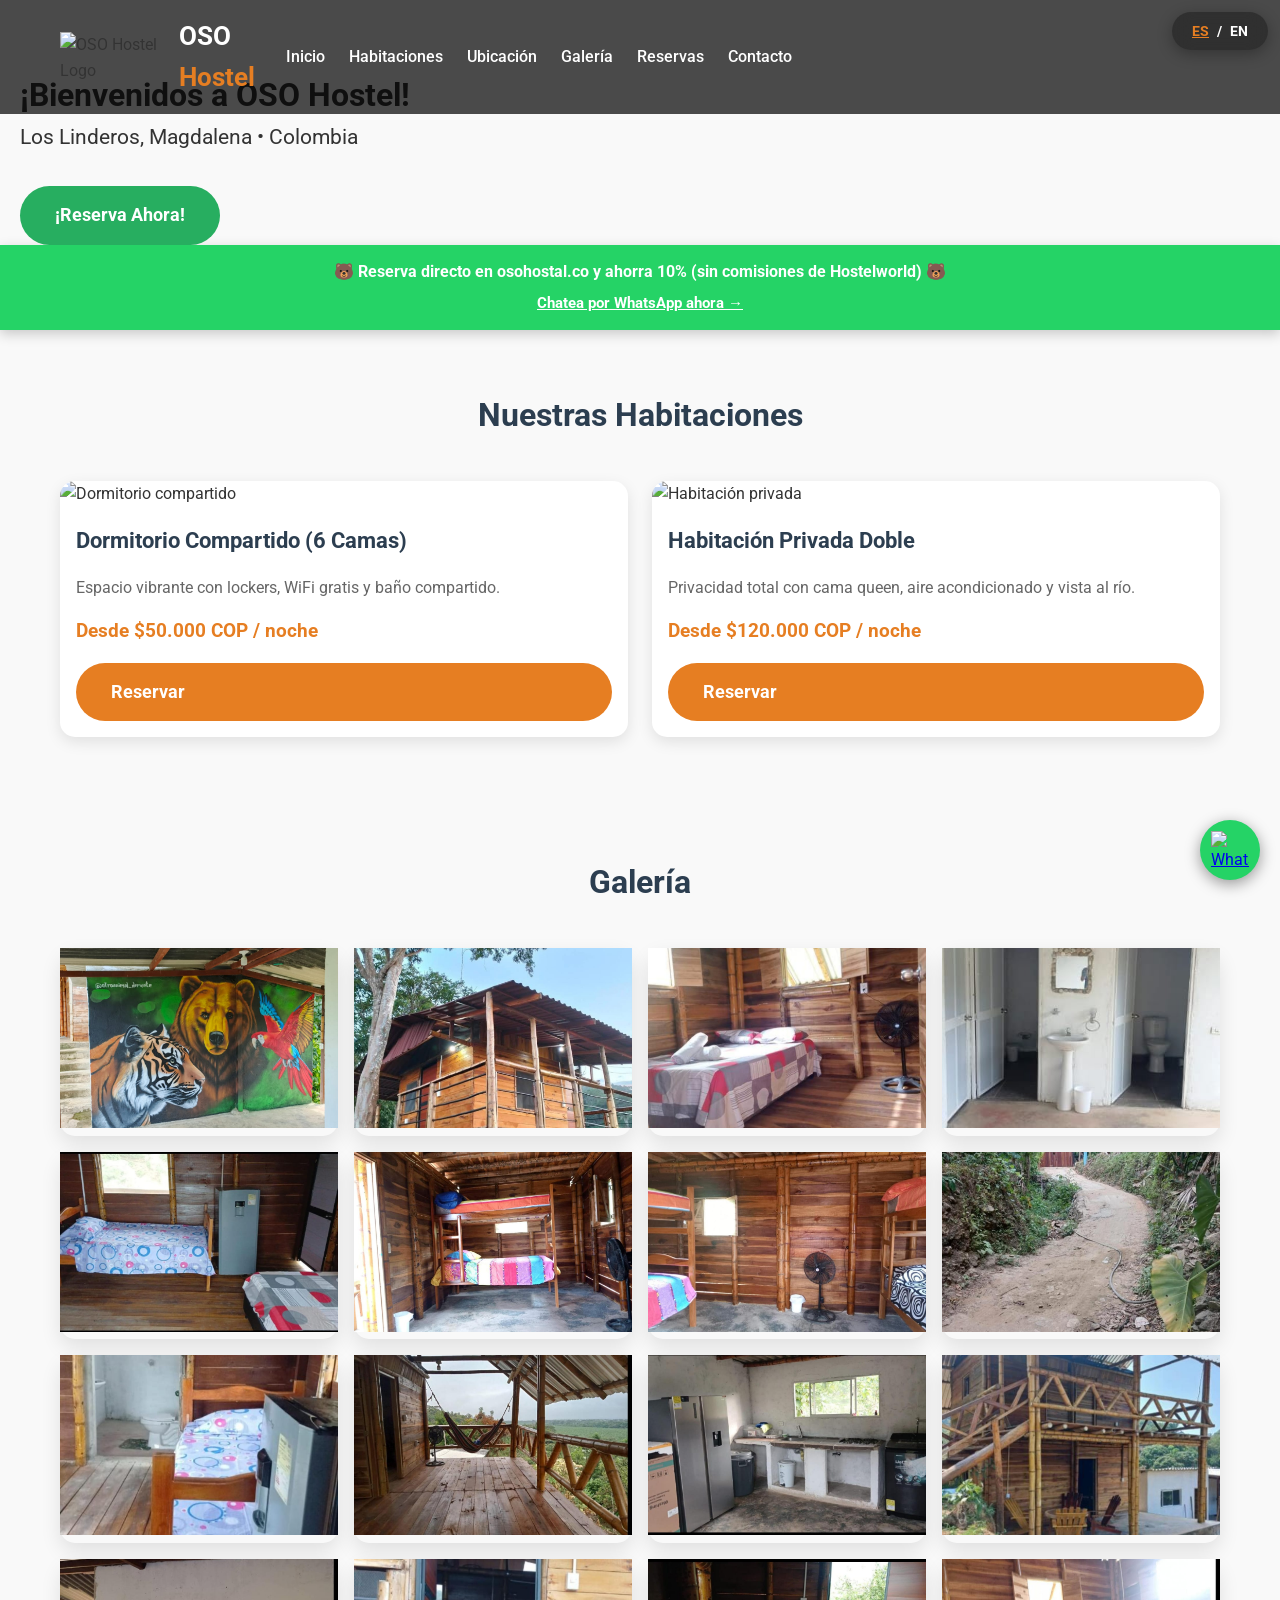
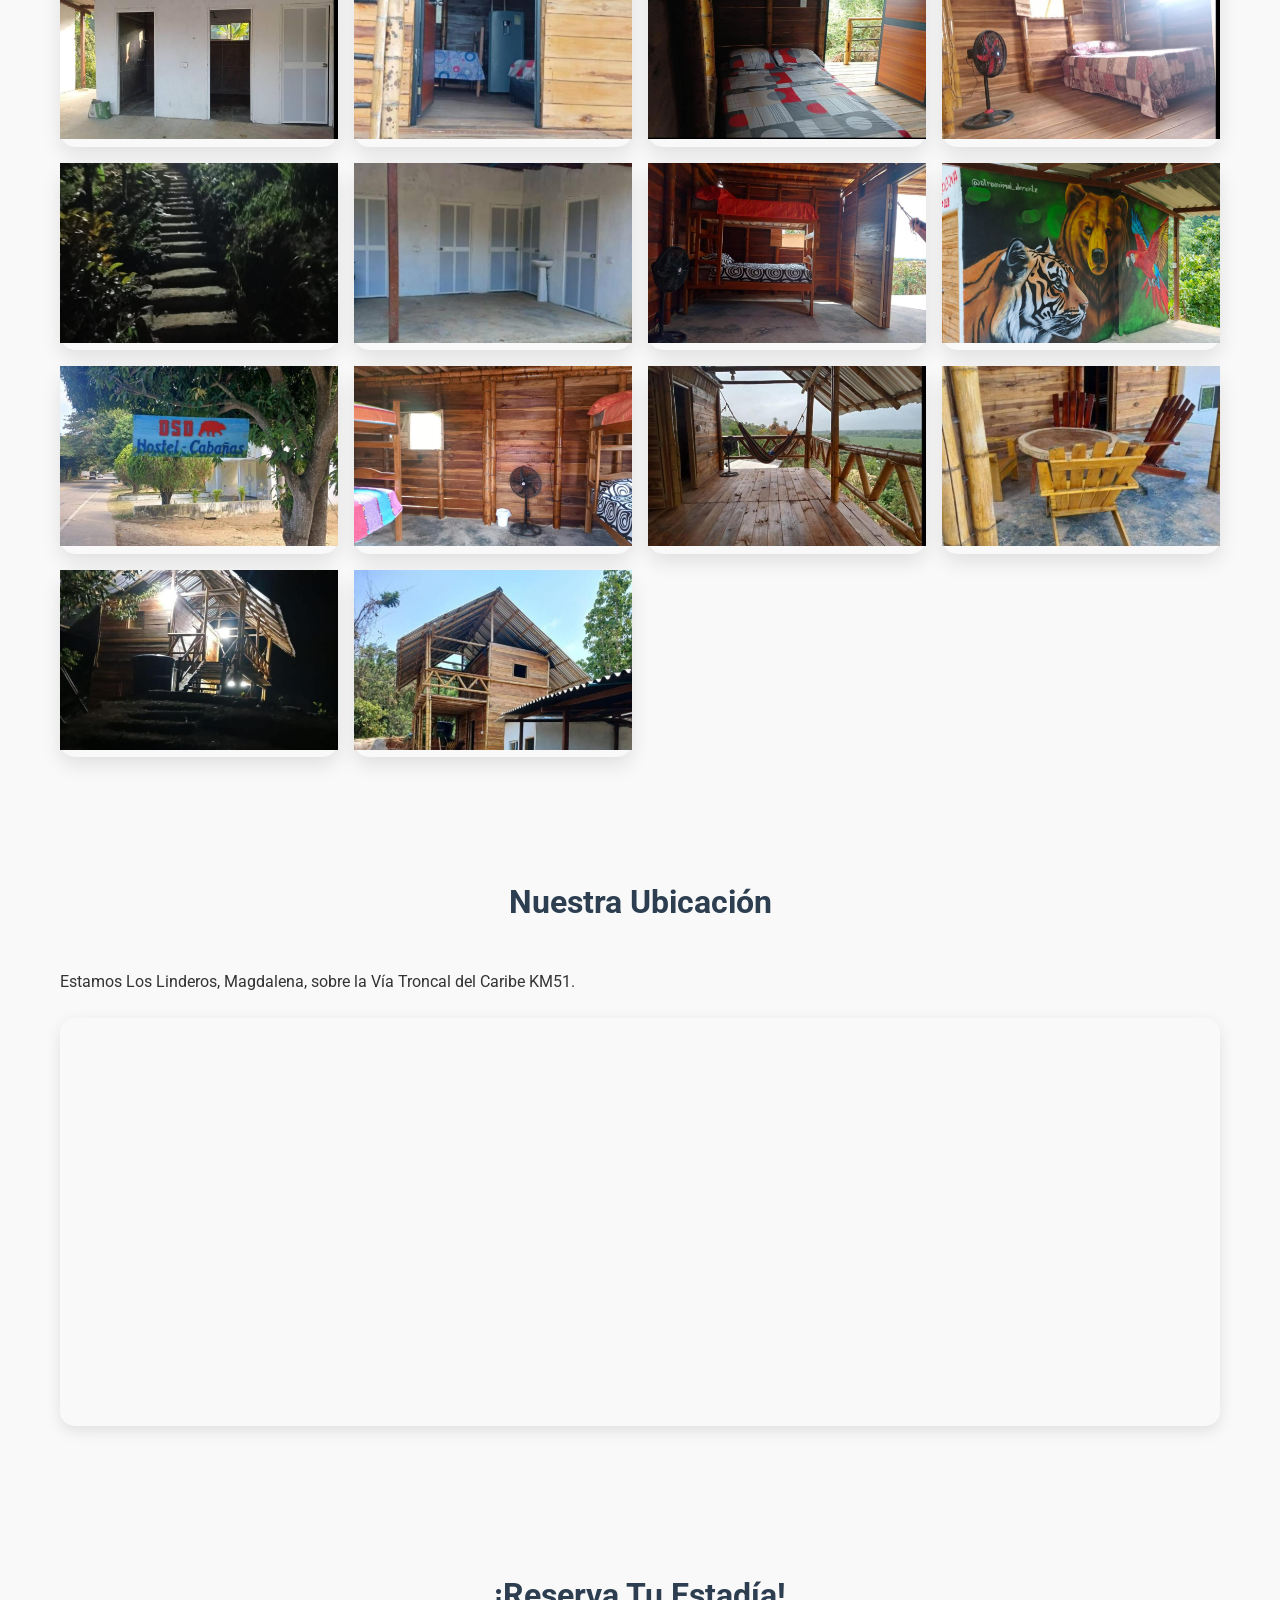
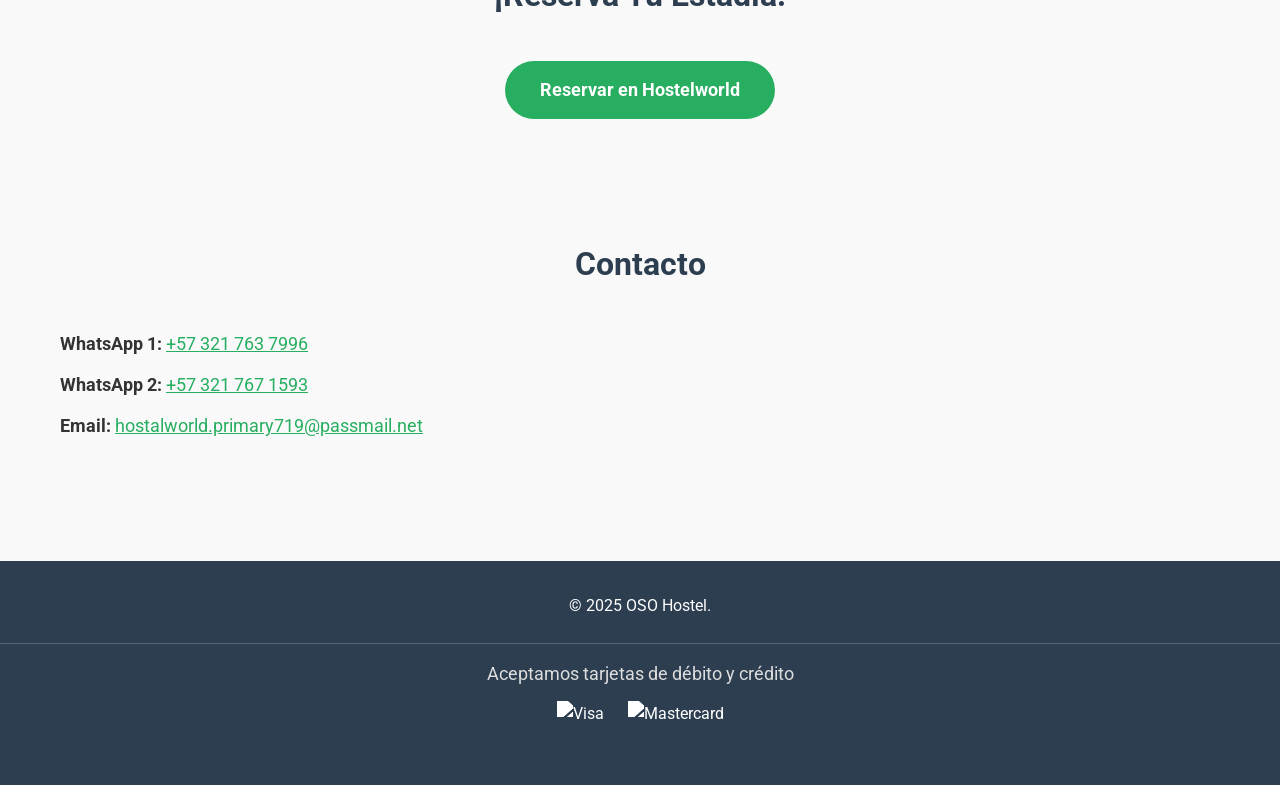
==== index.html @ b43598fc "Add files via upload" ====
<!DOCTYPE html>
<html lang="es">
<head>

    <meta charset="UTF-8">
    <meta name="viewport" content="width=device-width, initial-scale=1.0">
    <meta name="google-site-verification" content="google077a0be5c35e576f" />
    <link rel="canonical" href="https://osohostal.co" />

<!-- Spanish & English for both domains -->
<link rel="alternate" href="https://osohostal.co" hreflang="es" />
<link rel="alternate" href="https://osohostal.co" hreflang="en" />
<link rel="alternate" href="https://www.osohostal.co" hreflang="es" />
<link rel="alternate" href="https://www.osohostal.co" hreflang="en" />
<link rel="alternate" href="https://osohostel.co" hreflang="es" />
<link rel="alternate" href="https://osohostel.co" hreflang="en" />
<link rel="alternate" href="https://www.osohostel.co" hreflang="es" />
<link rel="alternate" href="https://www.osohostel.co" hreflang="en" />

<meta name="robots" content="index, follow" />
    <title data-en="OSO Hostel - Los Linderos, Magdalena"
           data-es="OSO Hostel - Los Linderos, Magdalena">
        OSO Hostel - 67W4+5G, Los Linderos, Magdalena
    </title>
    <meta name="description"
          data-en="OSO Hostel at 67W4+5G, Los Linderos. Dorms and private rooms near Buritaca. Book now!"
          data-es="OSO Hostel en 67W4+5G, Los Linderos, Magdalena. Dormitorios y habitaciones privadas cerca de Buritaca. ¡Reserva ahora!">
    <link rel="stylesheet" href="style.css">
    <link href="https://fonts.googleapis.com/css2?family=Roboto:wght@300;400;700&display=swap" rel="stylesheet">
    <!-- Lightbox CSS -->
    <link rel="stylesheet" href="https://cdnjs.cloudflare.com/ajax/libs/lightbox2/2.11.4/css/lightbox.min.css">

    <style>
        .lang-toggle{position:absolute;top:15px;right:15px;z-index:1000;background:rgba(0,0,0,.1);border-radius:50px;padding:5px 10px;font-size:14px;cursor:pointer}
        .lang-toggle span{margin:0 5px;font-weight:bold}
        .lang-toggle .active{color:#e67e22;text-decoration:underline}
        .logo-img{height:50px;margin-right:10px}
    </style>
    <!-- Force HTTPS – fixes "Not secure" instantly -->
<script>
  const host = window.location.host;
  const path = window.location.pathname + window.location.search;

  // These domains should redirect to the main one:
  const canonicalDomain = "osohostal.co";

  const domainsToRedirect = [
    "www.osohostal.co",
    "osohostel.co",
    "www.osohostel.co"
  ];

  // If current domain is NOT canonical, redirect to canonical + HTTPS
  if (domainsToRedirect.includes(host)) {
    window.location.replace("https://" + canonicalDomain + path);
  }

  // Ensure HTTPS on canonical domain
  if (host === canonicalDomain && location.protocol !== "https:") {
    window.location.replace("https://" + canonicalDomain + path);
  }
</script>


</head>
<body>
    <!-- Language Toggle -->
    <div class="lang-toggle">
        <span class="lang-es active" onclick="setLang('es')">ES</span> /
        <span class="lang-en" onclick="setLang('en')">EN</span>
    </div>

    <!-- Header -->
    <header>
        <nav class="navbar">
            <div class="nav-container container">
                <div style="display:flex;align-items:center;">
                    <img src="https://i.imgur.com/eDcUf8k.jpg" alt="OSO Hostel Logo" class="logo-img">
                    <h1 class="logo">OSO <span>Hostel</span></h1>
                </div>
                <ul class="nav-menu">
    <li><a href="#inicio" data-en="Home" data-es="Inicio">Inicio</a></li>
    <li><a href="#habitaciones" data-en="Rooms" data-es="Habitaciones">Habitaciones</a></li>
    <li><a href="#ubicacion" data-en="Location" data-es="Ubicación">Ubicación</a></li>
    <li><a href="#galeria" data-en="Gallery" data-es="Galería">Galería</a></li>
    <li><a href="#reservas" data-en="Book" data-es="Reservas">Reservas</a></li>
    <li><a href="#contacto" data-en="Contact" data-es="Contacto">Contacto</a></li>
</ul>
                <div class="hamburger">☰</div>
            </div>
        </nav>
        <div class="hero-content">
            <h1 data-en="Welcome to OSO Hostel!" data-es="¡Bienvenidos a OSO Hostel!">¡Bienvenidos a OSO Hostel!</h1>
            <p class="subtitle" data-en="Los Linderos, Magdalena • Colombia"
               data-es="Los Linderos, Magdalena • Colombia">
                Los Linderos, Magdalena • Colombia
            </p>
            <a href="#reservas" class="btn btn-primary" data-en="Book Now!" data-es="¡Reserva Ahora!">¡Reserva Ahora!</a>
        </div>
    </header>
    <!-- BOOK DIRECT & SAVE BANNER – FULLY BILINGUAL -->
<div class="direct-booking-banner">
    <div class="banner-text"
         data-es="🐻 Reserva directo en osohostal.co y ahorra 10% (sin comisiones de Hostelworld) 🐻"
         data-en="🐻 Book direct at osohostal.co and save 10% (no Hostelworld fees) 🐻">
        🐻 Reserva directo en osohostal.co y ahorra 10% (sin comisiones de Hostelworld) 🐻
    </div>
    <a href="https://wa.me/573217637996"
       class="banner-link"
       data-es="Chatea por WhatsApp ahora →"
       data-en="Chat on WhatsApp now →">
        Chatea por WhatsApp ahora →
    </a>
</div>

<style>
.direct-booking-banner {
    background: #25d366;
    color: white;
    text-align: center;
    padding: 16px 12px;
    font-weight: bold;
    font-size: 16px;
    line-height: 1.4;
    box-shadow: 0 4px 12px rgba(0,0,0,0.2);
}
.banner-link {
    color: white !important;
    text-decoration: underline;
    display: block;
    margin-top: 10px;
    font-size: 15px;
}
</style>

    

    <!-- Rooms -->
    <section id="habitaciones" class="rooms">
        <div class="container">
            <h2 data-en="Our Rooms" data-es="Nuestras Habitaciones">Nuestras Habitaciones</h2>
            <div class="rooms-grid">
                <div class="room-card">
                    <img src="https://i.imgur.com/9r6iCiL.jpg" alt="Dormitorio compartido">
                    <h3 data-en="6-Bed Dorm" data-es="Dormitorio Compartido (6 Camas)">Dormitorio Compartido (6 Camas)</h3>
                    <p data-en="Vibrant space with lockers, free WiFi, shared bath."
                       data-es="Espacio vibrante con lockers, WiFi gratis y baño compartido.">
                        Espacio vibrante con lockers, WiFi gratis y baño compartido.
                    </p>
                    <div class="price" data-en="From $50,000 COP / night" data-es="Desde $50.000 COP / noche">
                        Desde $50.000 COP / noche
                    </div>
                    <a href="https://www.spanish.hostelworld.com/pwa/hosteldetails.php/OSO-Hostel/Buritaca/331575?from=2025-11-17&to=2025-11-18&guests=2&hpa_source=331575&hpa_rateplan_id=876023%7C2&hpa_room_id=1000094&utm_source=googlehotelfinder&utm_source=shared_property&utm_medium=clipboard&utm_campaign=331575&source=web_shared_property-331575"
                       class="btn" target="_blank"
                       data-en="Book" data-es="Reservar">Reservar</a>
                </div>
                <div class="room-card">
                    <img src="https://i.imgur.com/hzIizVu.jpeg" alt="Habitación privada">
                    <h3 data-en="Private Double Room" data-es="Habitación Privada Doble">Habitación Privada Doble</h3>
                    <p data-en="Full privacy with queen bed, Ocean view."
                       data-es="Privacidad total con cama queen, aire acondicionado y vista al río.">
                        Privacidad total con cama queen, aire acondicionado y vista al río.
                    </p>
                    <div class="price" data-en="From $120,000 COP / night" data-es="Desde $120.000 COP / noche">
                        Desde $120.000 COP / noche
                    </div>
                    <a href="https://www.spanish.hostelworld.com/pwa/hosteldetails.php/OSO-Hostel/Buritaca/331575?from=2025-11-17&to=2025-11-18&guests=2&hpa_source=331575&hpa_rateplan_id=876023%7C2&hpa_room_id=1000094&utm_source=googlehotelfinder&utm_source=shared_property&utm_medium=clipboard&utm_campaign=331575&source=web_shared_property-331575"
                       class="btn" target="_blank"
                       data-en="Book" data-es="Reservar">Reservar</a>
                </div>
            </div>
        </div>
    </section>

    <!-- Gallery – ALL LOCAL IMAGES -->
    <section id="galeria" class="gallery">
        <div class="container">
            <h2 data-en="Gallery" data-es="Galería">Galería</h2>
            <div class="gallery-grid">
                <!-- PHP‑style loop replaced with a static list (generated by the script below) -->
<!-- BEGIN AUTO‑GENERATED GALLERY ITEMS -->
                <div class="gallery-item">
                    <a href="assets/img/mural1.jpg" data-lightbox="gallery" data-title="Mural1">
                        <img src="assets/img/mural1.jpg" alt="Mural1">
                    </a>
                </div>
                <div class="gallery-item">
                    <a href="assets/img/cabin2-view2.jpg" data-lightbox="gallery" data-title="Cabin2 view2">
                        <img src="assets/img/cabin2-view2.jpg" alt="Cabin2 view2">
                    </a>
                </div>
                <div class="gallery-item">
                    <a href="assets/img/cabin1-private-room.jpg" data-lightbox="gallery" data-title="Cabin1 private room">
                        <img src="assets/img/cabin1-private-room.jpg" alt="Cabin1 private room">
                    </a>
                </div>
                <div class="gallery-item">
                    <a href="assets/img/toiletrooms.jpeg" data-lightbox="gallery" data-title="Toiletrooms">
                        <img src="assets/img/toiletrooms.jpeg" alt="Toiletrooms">
                    </a>
                </div>
                <div class="gallery-item">
                    <a href="assets/img/inside-cabin2.jpg" data-lightbox="gallery" data-title="Inside cabin2">
                        <img src="assets/img/inside-cabin2.jpg" alt="Inside cabin2">
                    </a>
                </div>
                
                <div class="gallery-item">
                    <a href="assets/img/cabin1-dorm3.jpg" data-lightbox="gallery" data-title="Cabin1 dorm3">
                        <img src="assets/img/cabin1-dorm3.jpg" alt="Cabin1 dorm3">
                    </a>
                </div>
                <div class="gallery-item">
                    <a href="assets/img/dorm.jpg" data-lightbox="gallery" data-title="Dorm">
                        <img src="assets/img/dorm.jpg" alt="Dorm">
                    </a>
                </div>
                <div class="gallery-item">
                    <a href="assets/img/entrance-walkway.jpg" data-lightbox="gallery" data-title="Entrance walkway">
                        <img src="assets/img/entrance-walkway.jpg" alt="Entrance walkway">
                    </a>
                </div>
                <div class="gallery-item">
                    <a href="assets/img/cabin2-private-bathroom.jpg" data-lightbox="gallery" data-title="Cabin2 private bathroom">
                        <img src="assets/img/cabin2-private-bathroom.jpg" alt="Cabin2 private bathroom">
                    </a>
                </div>
                <div class="gallery-item">
                    <a href="assets/img/cabin1-floor2.jpg" data-lightbox="gallery" data-title="Cabin1 floor2">
                        <img src="assets/img/cabin1-floor2.jpg" alt="Cabin1 floor2">
                    </a>
                </div>
                <div class="gallery-item">
                    <a href="assets/img/kitchen.jpg" data-lightbox="gallery" data-title="Kitchen">
                        <img src="assets/img/kitchen.jpg" alt="Kitchen">
                    </a>
                </div>
                <div class="gallery-item">
                    <a href="assets/img/maincabinview2.jpeg" data-lightbox="gallery" data-title="Maincabinview2">
                        <img src="assets/img/maincabinview2.jpeg" alt="Maincabinview2">
                    </a>
                </div>
                <div class="gallery-item">
                    <a href="assets/img/showers.jpg" data-lightbox="gallery" data-title="Showers">
                        <img src="assets/img/showers.jpg" alt="Showers">
                    </a>
                </div>
                <div class="gallery-item">
                    <a href="assets/img/entrancetocabin2.jpeg" data-lightbox="gallery" data-title="Entrancetocabin2">
                        <img src="assets/img/entrancetocabin2.jpeg" alt="Entrancetocabin2">
                    </a>
                </div>
                <div class="gallery-item">
                    <a href="assets/img/cabin2-inside.jpg" data-lightbox="gallery" data-title="Cabin2 inside">
                        <img src="assets/img/cabin2-inside.jpg" alt="Cabin2 inside">
                    </a>
                </div>
                <div class="gallery-item">
                    <a href="assets/img/cabin1-private-room2.jpg" data-lightbox="gallery" data-title="Cabin1 private room2">
                        <img src="assets/img/cabin1-private-room2.jpg" alt="Cabin1 private room2">
                    </a>
                </div>
                <div class="gallery-item">
                    <a href="assets/img/outside-stairs.jpg" data-lightbox="gallery" data-title="Outside stairs">
                        <img src="assets/img/outside-stairs.jpg" alt="Outside stairs">
                    </a>
                </div>
                <div class="gallery-item">
                    <a href="assets/img/bathrooms.jpeg" data-lightbox="gallery" data-title="Bathrooms">
                        <img src="assets/img/bathrooms.jpeg" alt="Bathrooms">
                    </a>
                </div>
                <div class="gallery-item">
                    <a href="assets/img/dorm-cabin1-1.jpg" data-lightbox="gallery" data-title="Dorm cabin1 1">
                        <img src="assets/img/dorm-cabin1-1.jpg" alt="Dorm cabin1 1">
                    </a>
                </div>
                <div class="gallery-item">
                    <a href="assets/img/mural2.jpg" data-lightbox="gallery" data-title="Mural2">
                        <img src="assets/img/mural2.jpg" alt="Mural2">
                    </a>
                </div>
                <div class="gallery-item">
                    <a href="assets/img/frontmainsign.jpeg" data-lightbox="gallery" data-title="Frontmainsign">
                        <img src="assets/img/frontmainsign.jpeg" alt="Frontmainsign">
                    </a>
                </div>
                <div class="gallery-item">
                    <a href="assets/img/maincabindorms.jpeg" data-lightbox="gallery" data-title="Maincabindorms">
                        <img src="assets/img/maincabindorms.jpeg" alt="Maincabindorms">
                    </a>
                </div>
                <div class="gallery-item">
                    <a href="assets/img/private.jpg" data-lightbox="gallery" data-title="Private">
                        <img src="assets/img/private.jpg" alt="Private">
                    </a>
                </div>
                <div class="gallery-item">
                    <a href="assets/img/outsidecabinarea.jpeg" data-lightbox="gallery" data-title="Outsidecabinarea">
                        <img src="assets/img/outsidecabinarea.jpeg" alt="Outsidecabinarea">
                    </a>
                </div>
        
                <div class="gallery-item">
                    <a href="assets/img/night-time-view-cabin1.jpg" data-lightbox="gallery" data-title="Night time view cabin1">
                        <img src="assets/img/night-time-view-cabin1.jpg" alt="Night time view cabin1">
                    </a>
                </div>
                <div class="gallery-item">
                    <a href="assets/img/cabin1-view1.jpg" data-lightbox="gallery" data-title="Cabin1 view1">
                        <img src="assets/img/cabin1-view1.jpg" alt="Cabin1 view1">
                    </a>
                </div>
<!-- END AUTO‑GENERATED GALLERY ITEMS -->
            </div>
        </div>
    </section>

    <!-- Location -->
    <section id="ubicacion" class="location">
        <div class="container">
            <h2 data-en="Our Location" data-es="Nuestra Ubicación">Nuestra Ubicación</h2>
            <p data-en="We are at Los Linderos, Magdalena KM51 on the Troncal del Caribe."
               data-es="Estamos Los Linderos, Magdalena, sobre la Vía Troncal del Caribe KM51.">
                Estamos exactamente en <strong>67W4+5G, Los Linderos, Magdalena</strong>, sobre la Vía Troncal del Caribe KM51.
            </p>
            <div class="map-container">
                <iframe src="https://www.google.com/maps/embed?pb=!1m14!1m8!1m3!1d7826.420960566904!2d-73.74782837947735!3d11.245921289318689!3m2!1i1024!2i768!4f13.1!3m3!1m2!1s0x8ef4c70e789c6577%3A0x48caa67a4afdc3d5!2sOSO%20Hostel!5e0!3m2!1sen!2sus!4v1763336970627!5m2!1sen!2sus"
                        width="100%" height="400" style="border:0;" allowfullscreen loading="lazy"
                        referrerpolicy="no-referrer-when-downgrade"></iframe>
            </div>
        </div>
    </section>

    <!-- Booking -->
    <section id="reservas" class="booking">
        <div class="container">
            <h2 data-en="Book Your Stay" data-es="¡Reserva Tu Estadía!">¡Reserva Tu Estadía!</h2>
            <div style="text-align:center;margin-top:20px;">
                <a href="https://www.spanish.hostelworld.com/pwa/hosteldetails.php/OSO-Hostel/Buritaca/331575?from=2025-11-17&to=2025-11-18&guests=2&hpa_source=331575&hpa_rateplan_id=876023%7C2&hpa_room_id=1000094&utm_source=googlehotelfinder&utm_source=shared_property&utm_medium=clipboard&utm_campaign=331575&source=web_shared_property-331575"
                   class="btn btn-primary" target="_blank">
                    Reservar en Hostelworld
                </a>
            </div>
        </div>
    </section>

    <!-- Contact -->
    <section id="contacto" class="contact">
        <div class="container">
            <h2 data-en="Contact" data-es="Contacto">Contacto</h2>
            <p><strong data-en="WhatsApp 1:" data-es="WhatsApp 1:">WhatsApp 1:</strong> <a href="https://wa.me/573217637996">+57 321 763 7996</a></p>
            <p><strong data-en="WhatsApp 2:" data-es="WhatsApp 2:">WhatsApp 2:</strong> <a href="https://wa.me/573217671593">+57 321 767 1593</a></p>
            <p><strong>Email:</strong> <a href="mailto:hostalworld.primary719@passmail.net">hostalworld.primary719@passmail.net</a></p>
        </div>
    </section>

    <!-- Footer -->
    <footer>
        <div class="container">
            <p>© 2025 OSO Hostel.</p>
        </div>
        <div class="payment-methods">
    <p data-en="We accept Debit and Credit Cards" data-es="Aceptamos tarjetas de débito y crédito">
        Aceptamos tarjetas de débito y crédito
    </p>
    <div class="card-logos">
        <img src="https://upload.wikimedia.org/wikipedia/commons/4/41/Visa_Logo.png" 
             alt="Visa" 
             class="payment-logo">
        <img src="https://upload.wikimedia.org/wikipedia/commons/a/a4/Mastercard_2019_logo.svg" 
             alt="Mastercard" 
             class="payment-logo">
    </div>
</div>
    </footer>

    <!-- Language Script -->
    <script>
    function setLang(lang) {
        document.documentElement.lang = lang === 'en' ? 'en' : 'es';
        document.querySelectorAll('[data-en]').forEach(el => {
            const key = lang === 'en' ? 'data-en' : 'data-es';
            const text = el.getAttribute(key) || el.innerText;
            if (['TITLE','H1','H2','H3','P','BUTTON','OPTION','STRONG'].includes(el.tagName)) {
                el.innerText = text;
            }
            if (el.tagName === 'A' && !el.hasAttribute('data-lightbox')) {
                el.innerText = text;
            }
        });
        document.querySelectorAll('.lang-toggle span').forEach(s => s.classList.remove('active'));
        document.querySelector(`.lang-${lang}`).classList.add('active');
        localStorage.setItem('lang', lang);
    }
    const savedLang = localStorage.getItem('lang') || 'es';
    setLang(savedLang);
    </script>

    <!-- Lightbox JS -->
    <script src="https://cdnjs.cloudflare.com/ajax/libs/lightbox2/2.11.4/js/lightbox.min.js"></script><!-- Floating WhatsApp Button – paste right before </body> -->
<a href="https://wa.me/573217637996" target="_blank" class="whatsapp-float" title="Chatea con nosotros en WhatsApp">
    <img src="https://upload.wikimedia.org/wikipedia/commons/6/6b/WhatsApp.svg" alt="WhatsApp">
</a>

<style>
.whatsapp-float {
    position: fixed;
    bottom: 20px;
    right: 20px;
    z-index: 9999;
    width: 60px;
    height: 60px;
    border-radius: 50%;
    box-shadow: 0 4px 15px rgba(0,0,0,0.4);
    transition: all 0.3s ease;
    background: #25d366;           /* WhatsApp green */
    display: flex;
    align-items: center;
    justify-content: center;
}
.whatsapp-float img {
    width: 38px;
    height: 38px;
}
.whatsapp-float:hover {
    transform: scale(1.15);
    box-shadow: 0 8px 25px rgba(0,0,0,0.5);
}
@media (max-width: 480px) {
    .whatsapp-float { bottom: 15px; right: 15px; width: 55px; height: 55px; }
    .whatsapp-float img { width: 34px; height: 34px; }
}
</style>
</body>
</html>
---- style.css ----
/* ======================================
   GLOBAL
====================================== */
* { margin: 0; padding: 0; box-sizing: border-box; }

body { 
    font-family: 'Roboto', sans-serif; 
    line-height: 1.6; 
    color: #333; 
    background: #f9f9f9;
    padding-top: 70px; /* space for fixed navbar */
}

.container { 
    max-width: 1200px; 
    margin: 0 auto; 
    padding: 0 20px; 
}

.btn { 
    display: inline-block; 
    padding: 15px 35px; 
    background: #e67e22; 
    color: white; 
    text-decoration: none; 
    border-radius: 50px; 
    font-weight: bold; 
    transition: 0.3s; 
    font-size: 1.1rem; /* better for touch */
}

.btn:hover { 
    background: #d35400; 
    transform: translateY(-3px); 
}

.btn-primary { background: #27ae60; }
.btn-primary:hover { background: #1e8449; }


/* ======================================
   NAVIGATION
====================================== */

.navbar { 
    background: rgba(0,0,0,0.7); 
    padding: 1rem 0; 
    position: fixed; 
    width: 100%; 
    top: 0; 
    z-index: 1000;
}

.nav-container { 
    display: flex; 
    justify-content: space-between; 
    align-items: center; 
}

.logo { 
    font-size: 1.6rem; 
    font-weight: 700; 
    color: white; 
}

.logo span { color: #e67e22; }

.nav-menu { 
    list-style: none; 
    display: none; /* hidden by default on mobile */
    position: fixed; 
    top: 70px; 
    left: 0; 
    width: 100%; 
    flex-direction: column; 
    background: rgba(0,0,0,0.95); 
    text-align: center; 
    padding: 2rem 0; 
}

.nav-menu a { 
    color: white; 
    text-decoration: none; 
    font-weight: 500; 
    font-size: 1.2rem; 
    padding: 1rem 0; 
    display: block;
}

.nav-menu.active { display: flex; }

.hamburger { 
    display: block; 
    color: white; 
    font-size: 2rem; 
    cursor: pointer; 
}

/* LANGUAGE TOGGLE – ALWAYS ON TOP */
.lang-toggle {
    position: fixed !important;     /* forces fixed positioning */
    top: 12px !important;          /* a little higher than before */
    right: 12px !important;
    z-index: 99999 !important;      /* ridiculously high – beats everything */
    background: rgba(0,0,0,0.35) !important;
    backdrop-filter: blur(10px) !important;
    -webkit-backdrop-filter: blur(10px) !important;
    border-radius: 50px !important;
    padding: 8px 15px !important;
    font-weight: bold !important;
    font-size: 14px !important;
    color: white !important;
    box-shadow: 0 4px 15px rgba(0,0,0,0.3) !important;
    user-select: none !important;
    pointer-events: auto !important;
}

.lang-toggle span {
    margin: 0 6px;
    cursor: pointer;
}

.lang-toggle .active {
    color: #e67e22;
    text-decoration: underline;
}

/* Mobile */
@media (max-width: 480px) {
    .lang-toggle {
        top: 8px !important;
        right: 8px !important;
        padding: 6px 10px !important;
        font-size: 13px !important;
    }
}


/* ======================================
   HEADER / HERO
====================================== */
.hero { 
    height: 85vh; 
    background-size: cover; 
    background-position: center; 
    display: flex; 
    align-items: center; 
    justify-content: center; 
    text-align: center; 
    color: white; 
    position: relative; 
}

.hero::before { 
    content: ''; 
    position: absolute; 
    top: 0; left: 0; right: 0; bottom: 0; 
    background: rgba(0,0,0,0.5); 
    z-index: 1; 
}

.hero-content { 
    position: relative; 
    z-index: 2; 
    padding: 0 20px;
}

.hero h1 { 
    font-size: 2rem; 
    margin-bottom: 1rem; 
}

.subtitle { 
    font-size: 1rem; 
    margin-bottom: 2rem; 
}


/* ======================================
   SECTIONS
====================================== */
section { padding: 60px 0; }

h2 { 
    text-align: center; 
    font-size: 2rem; 
    margin-bottom: 2.5rem; 
    color: #2c3e50; 
}


/* ======================================
   ROOMS
====================================== */
.rooms-grid { 
    display: grid; 
    grid-template-columns: 1fr; 
    gap: 1.5rem; 
}

.room-card { 
    background: white; 
    border-radius: 15px; 
    overflow: hidden; 
    box-shadow: 0 5px 15px rgba(0,0,0,0.1); 
    transition: 0.3s; 
}

.room-card:hover { transform: translateY(-7px); }

.room-card img { 
    width: 100%; 
    height: 200px; 
    object-fit: cover; 
}

.room-card h3 { 
    padding: 1rem; 
    font-size: 1.4rem; 
    color: #2c3e50; 
}

.room-card p { 
    padding: 0 1rem 1rem; 
    color: #666; 
}

.price { 
    padding: 0 1rem 1rem; 
    font-size: 1.2rem; 
    font-weight: bold; 
    color: #e67e22; 
}

.room-card .btn { 
    margin: 0 1rem 1rem; 
    display: block; 
}


/* ======================================
   GALLERY
====================================== */
.gallery-grid { 
    display: grid; 
    grid-template-columns: 1fr; 
    gap: 1rem; 
}

.gallery-item { 
    overflow: hidden; 
    border-radius: 15px; 
    box-shadow: 0 8px 20px rgba(0,0,0,0.1); 
    transition: all 0.4s ease; 
    cursor: pointer; 
}

.gallery-item img { 
    width: 100%; 
    height: 180px; 
    object-fit: cover; 
    transition: transform 0.4s ease; 
}

.gallery-item:hover img { transform: scale(1.1); }


/* ======================================
   MAP
====================================== */
.map-container { 
    margin: 1.5rem 0; 
    border-radius: 15px; 
    overflow: hidden; 
    box-shadow: 0 5px 15px rgba(0,0,0,0.1); 
}


/* ======================================
   CONTACT
====================================== */
.contact p { 
    font-size: 1.1rem; 
    margin: 0.8rem 0; 
}

.contact a { color: #27ae60; }
.contact a:hover { text-decoration: underline; }


/* ======================================
   FOOTER
====================================== */
footer { 
    background: #2c3e50; 
    color: white; 
    text-align: center; 
    padding: 2rem 0; 
    margin-top: 3rem; 
}


/* ======================================
   DESKTOP / LARGE SCREENS
====================================== */
@media (min-width: 768px) {

    .hero h1 { font-size: 3rem; }
    .subtitle { font-size: 1.3rem; }

    .nav-menu { 
        position: static; 
        display: flex; 
        flex-direction: row; 
        background: none; 
        padding: 0; 
    }

    .nav-menu a { 
        padding: 0; 
        font-size: 1rem;
    }

    .hamburger { display: none; }

    .rooms-grid { 
        grid-template-columns: repeat(auto-fit, minmax(300px, 1fr)); 
    }

    .gallery-grid { 
        grid-template-columns: repeat(auto-fit, minmax(250px, 1fr)); 
    }

}
/* Fix Lightbox on mobile */
.gallery-item {
    overflow: visible !important;
}

.lightboxOverlay,
.lightbox {
    z-index: 99999 !important;
}
/* Space between nav items */
.nav-menu li {
    margin: 0 12px; /* Adjust this value to increase/decrease spacing */
}
.nav-menu li:first-child { margin-left: 0; }
.nav-menu li:last-child { margin-right: 0; }

/* Optional: better hover effect */
.nav-menu a {
    transition: color 0.2s ease;
}
.nav-menu a:hover {
    color: #e67e22;
}
/* Payment methods section in footer */
.payment-methods {
    margin-top: 1.5rem;
    text-align: center;
    padding: 1rem 0;
    border-top: 1px solid rgba(255,255,255,0.2); /* subtle separator */
}

.payment-methods p {
    margin-bottom: 0.8rem;
    font-size: 1.1rem;
    color: #ddd;
}

.card-logos {
    display: flex;
    justify-content: center;
    gap: 1.5rem;           /* space between logos */
    align-items: center;
}

.payment-logo {
    height: 36px;           /* adjust size as needed */
    width: auto;
    filter: brightness(0) invert(1);   /* makes them white — good for dark footer */
    transition: transform 0.2s ease;
}

.payment-logo:hover {
    transform: scale(1.1);
}

/* Optional: if using a single combined image */
.payment-logos-combined {
    height: 48px;
    width: auto;
    margin-top: 0.5rem;
}

/* Mobile adjustment */
@media (max-width: 480px) {
    .payment-logo {
        height: 32px;
    }
    .card-logos {
        gap: 1rem;
    }
}
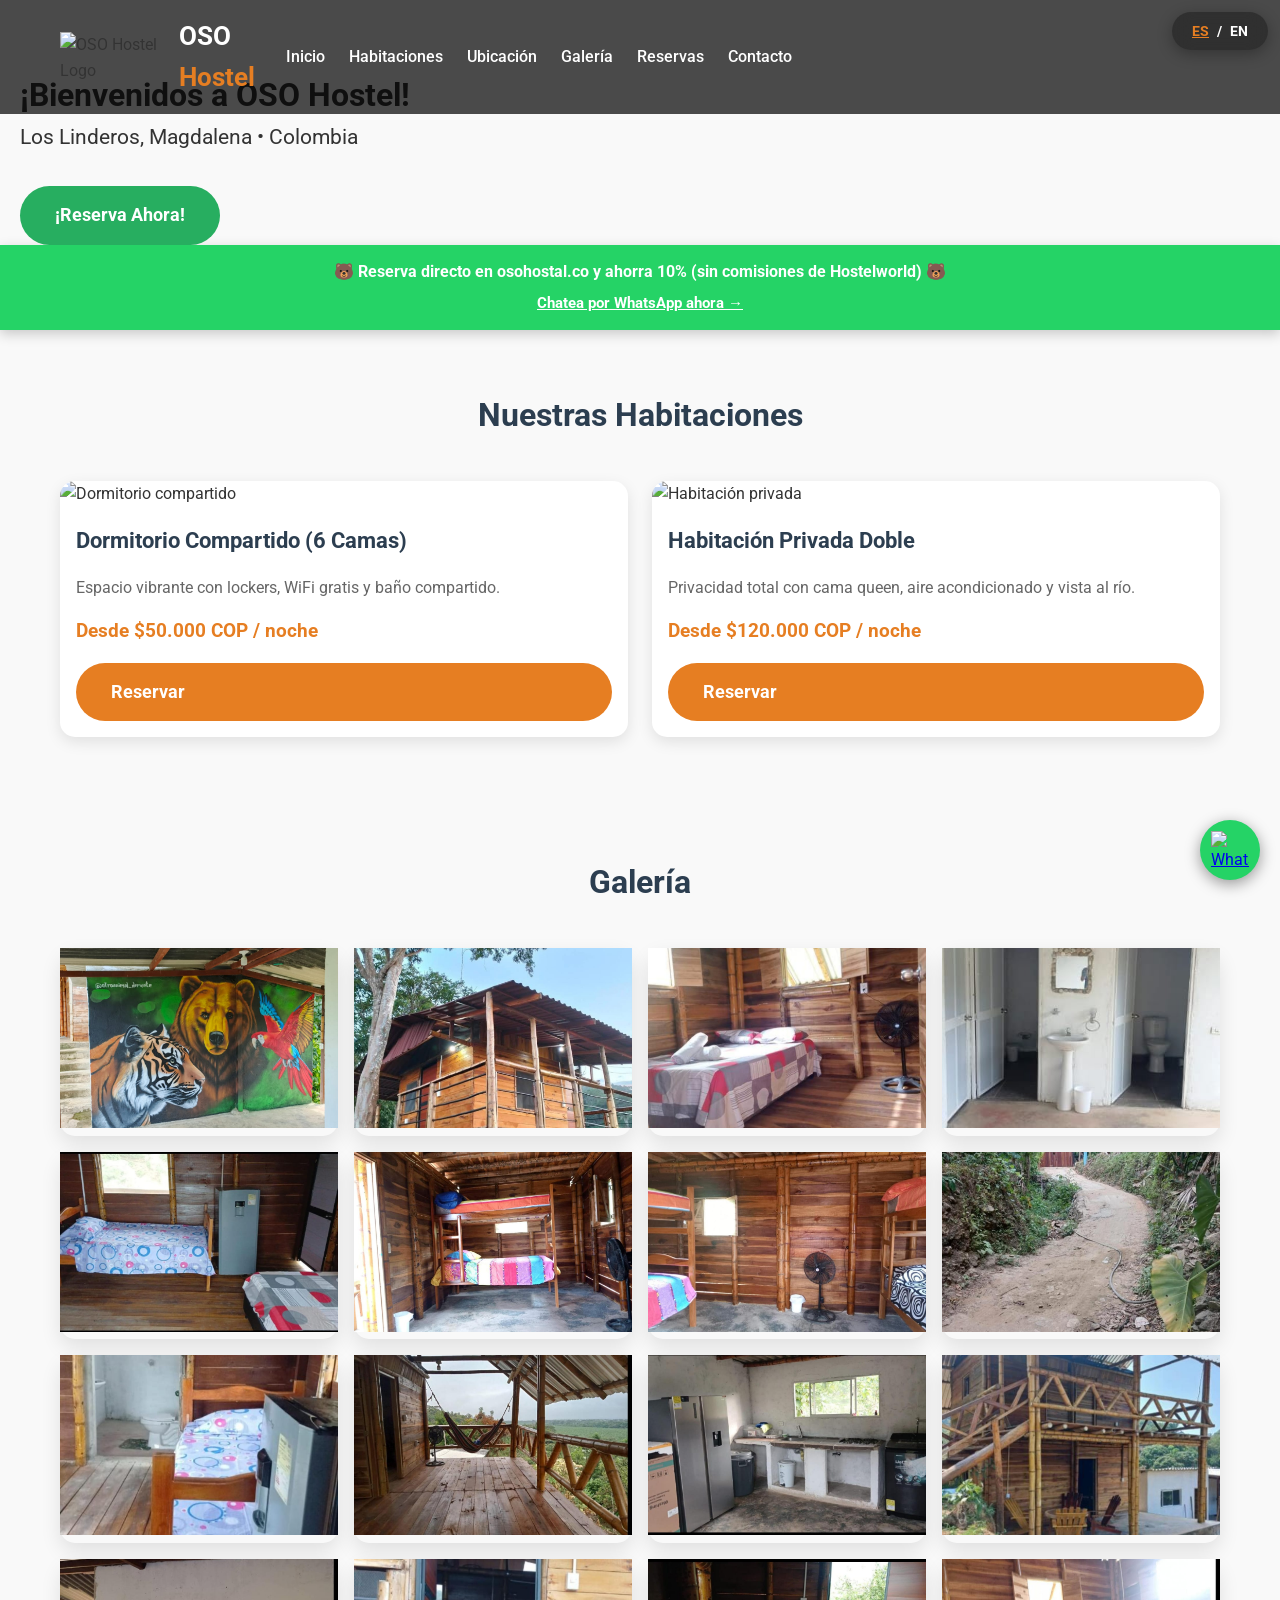
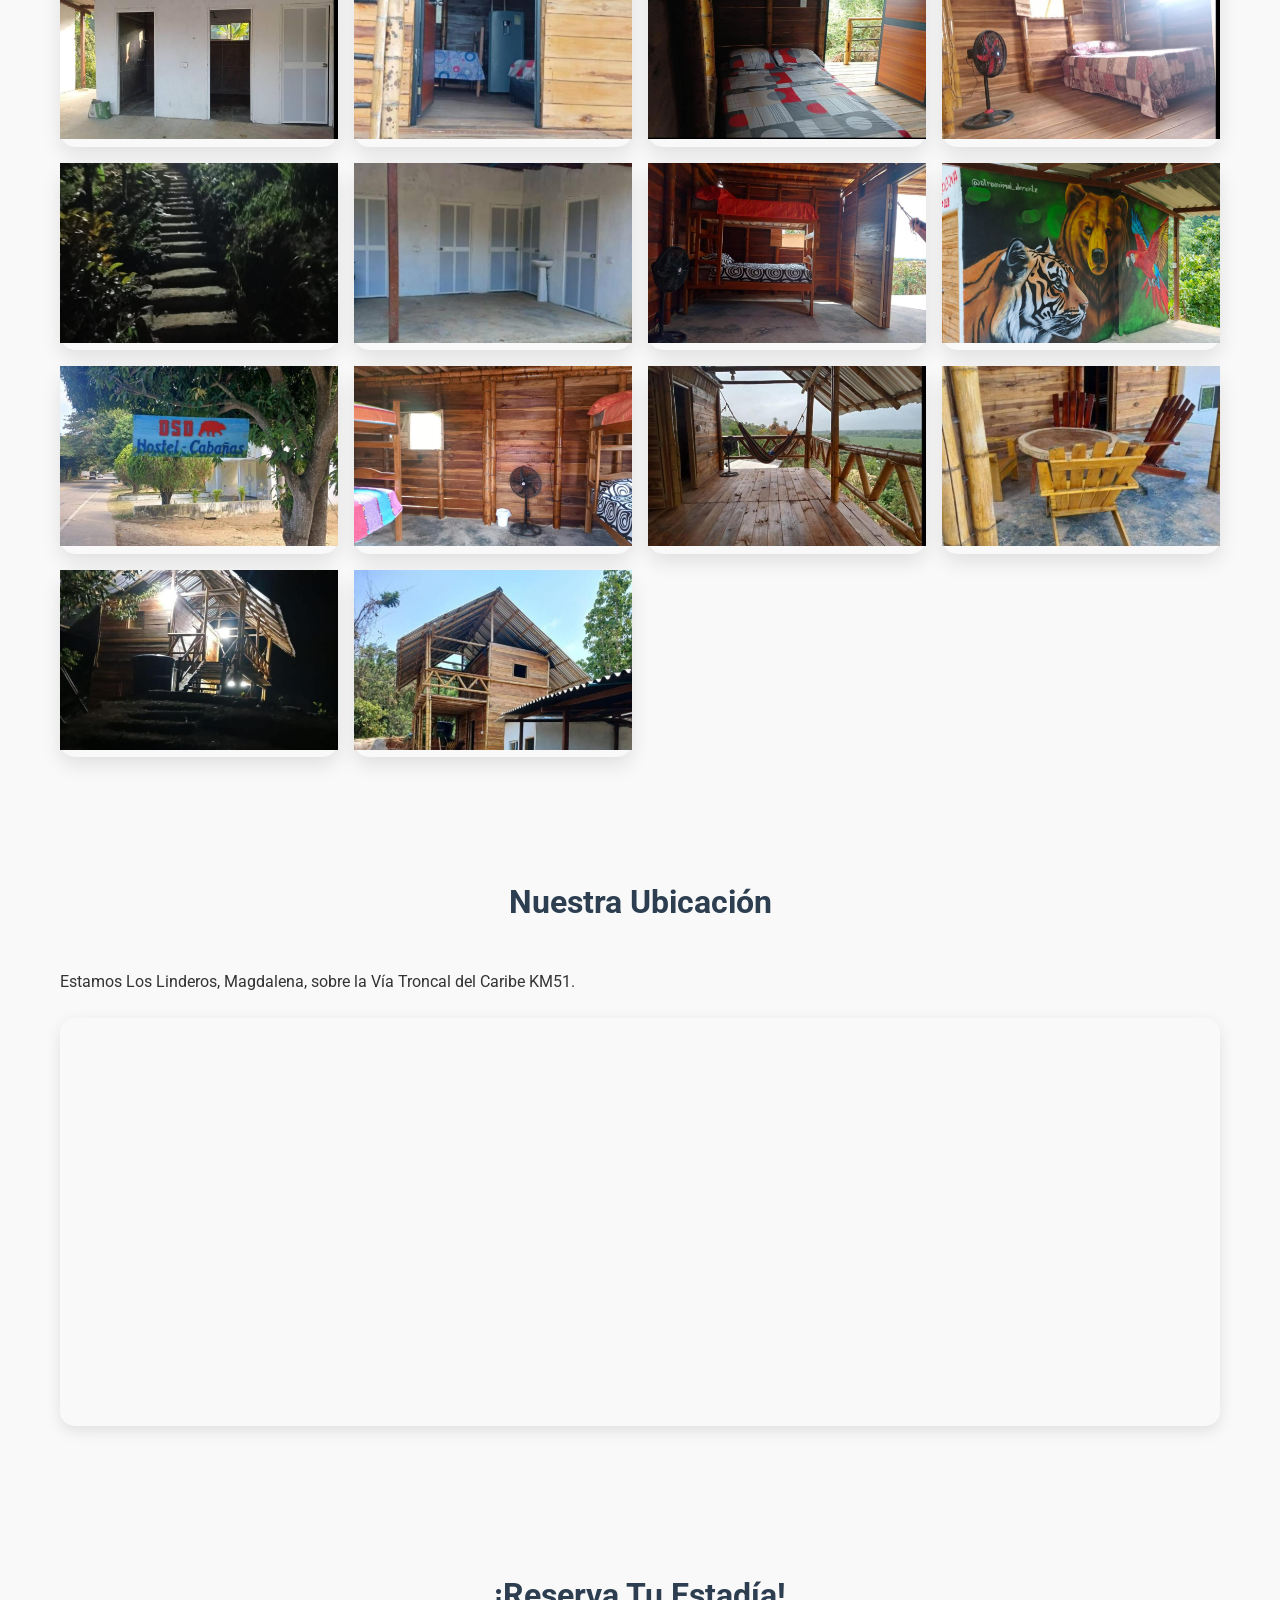
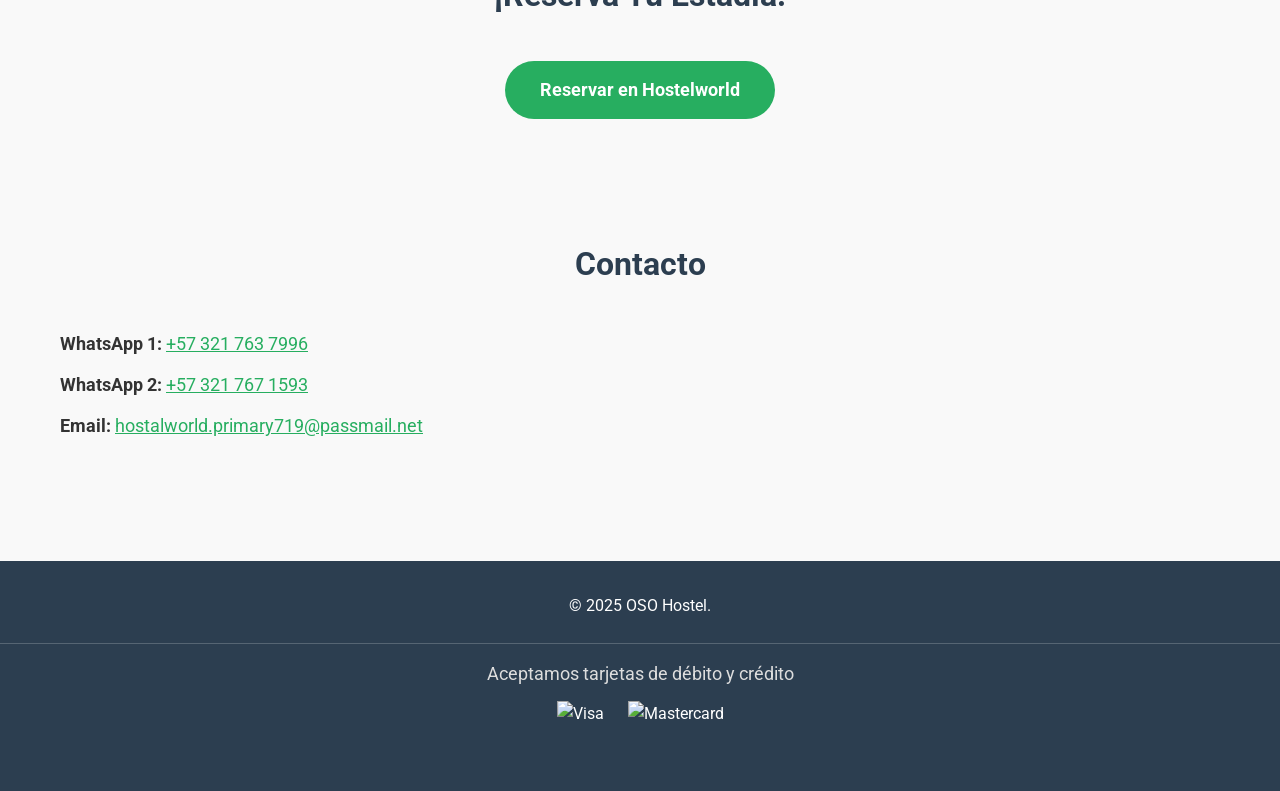
==== commit 1a23c143: "Update index.html" ====
--- a/index.html
+++ b/index.html
@@ -365,7 +365,7 @@
         Aceptamos tarjetas de débito y crédito
     </p>
     <div class="card-logos">
-        <img src="https://upload.wikimedia.org/wikipedia/commons/4/41/Visa_Logo.png" 
+        <img src="https://upload.wikimedia.org/wikipedia/commons/5/5e/Visa_Inc._logo.svg" 
              alt="Visa" 
              class="payment-logo">
         <img src="https://upload.wikimedia.org/wikipedia/commons/a/a4/Mastercard_2019_logo.svg" 
--- a/style.css
+++ b/style.css
@@ -377,9 +377,8 @@
 }
 
 .payment-logo {
-    height: 36px;           /* adjust size as needed */
+    height: 42px;           /* bigger and more prominent */
     width: auto;
-    filter: brightness(0) invert(1);   /* makes them white — good for dark footer */
     transition: transform 0.2s ease;
 }
 
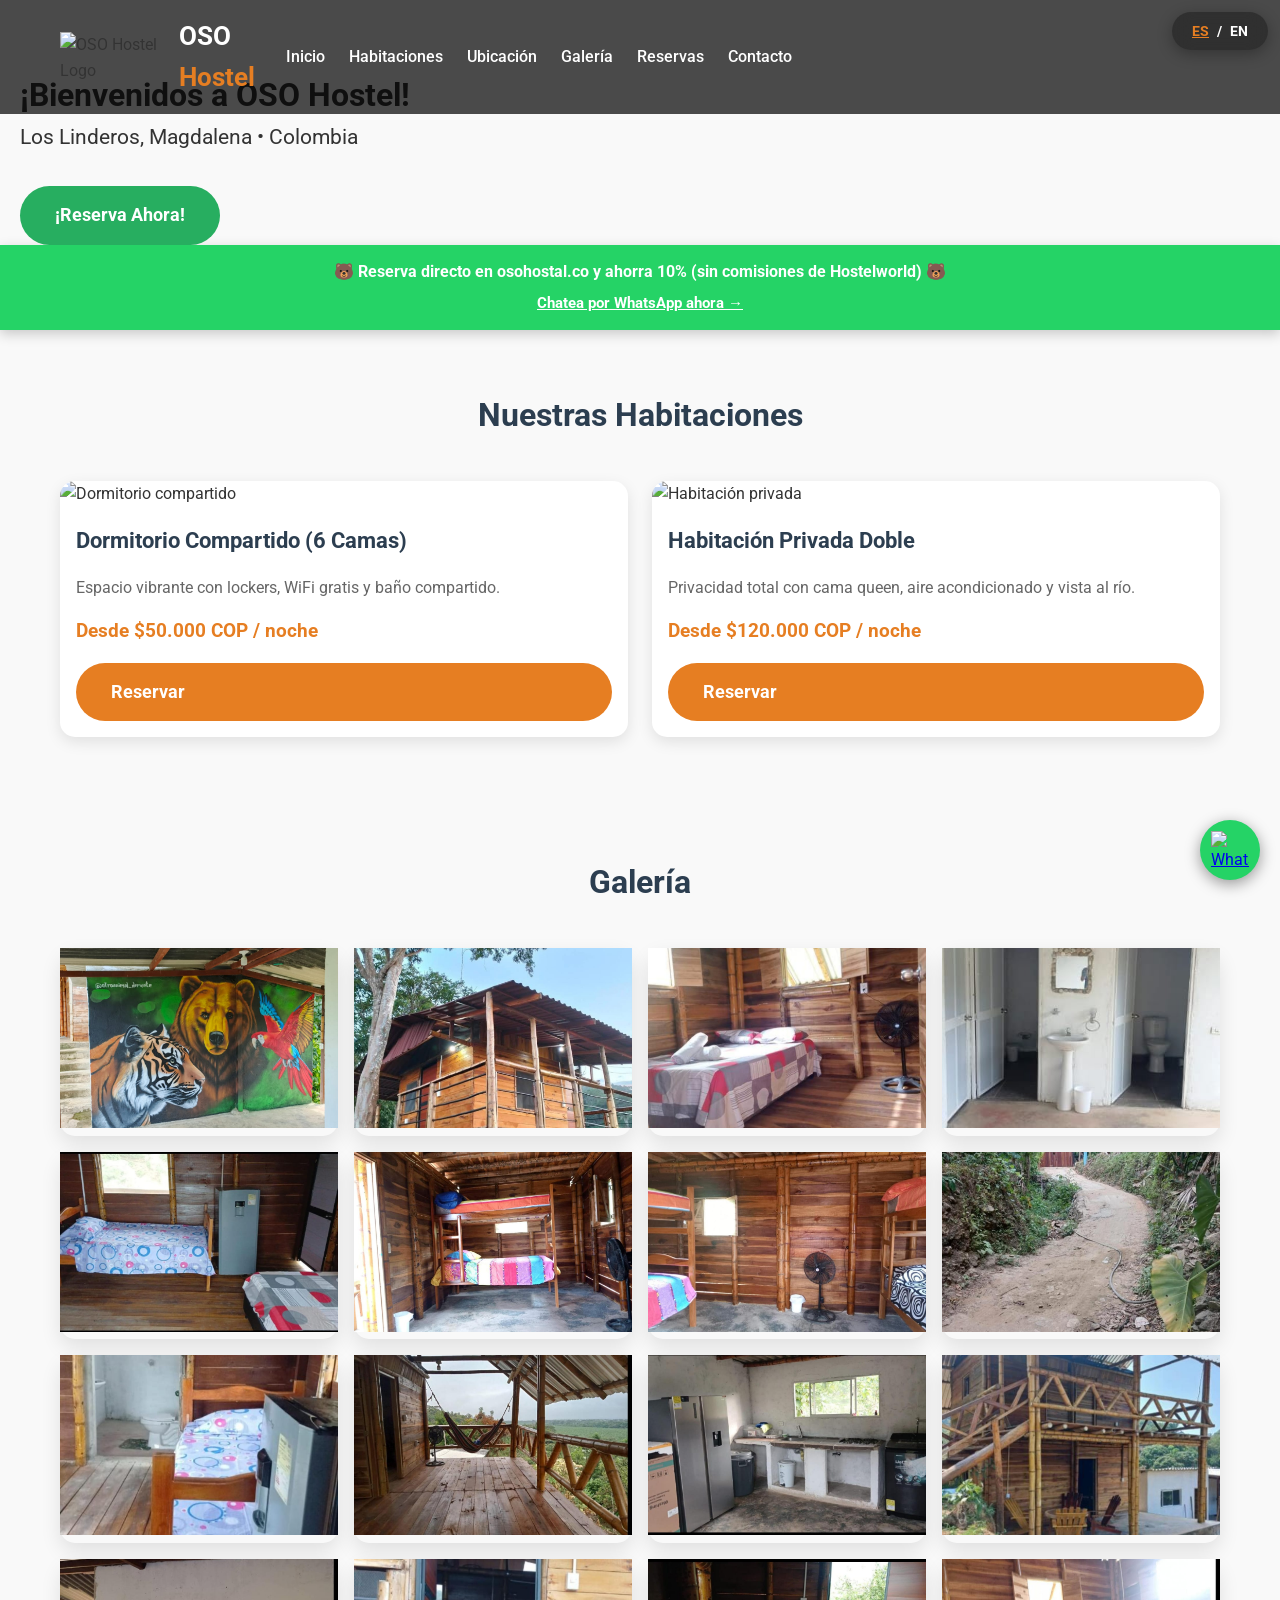
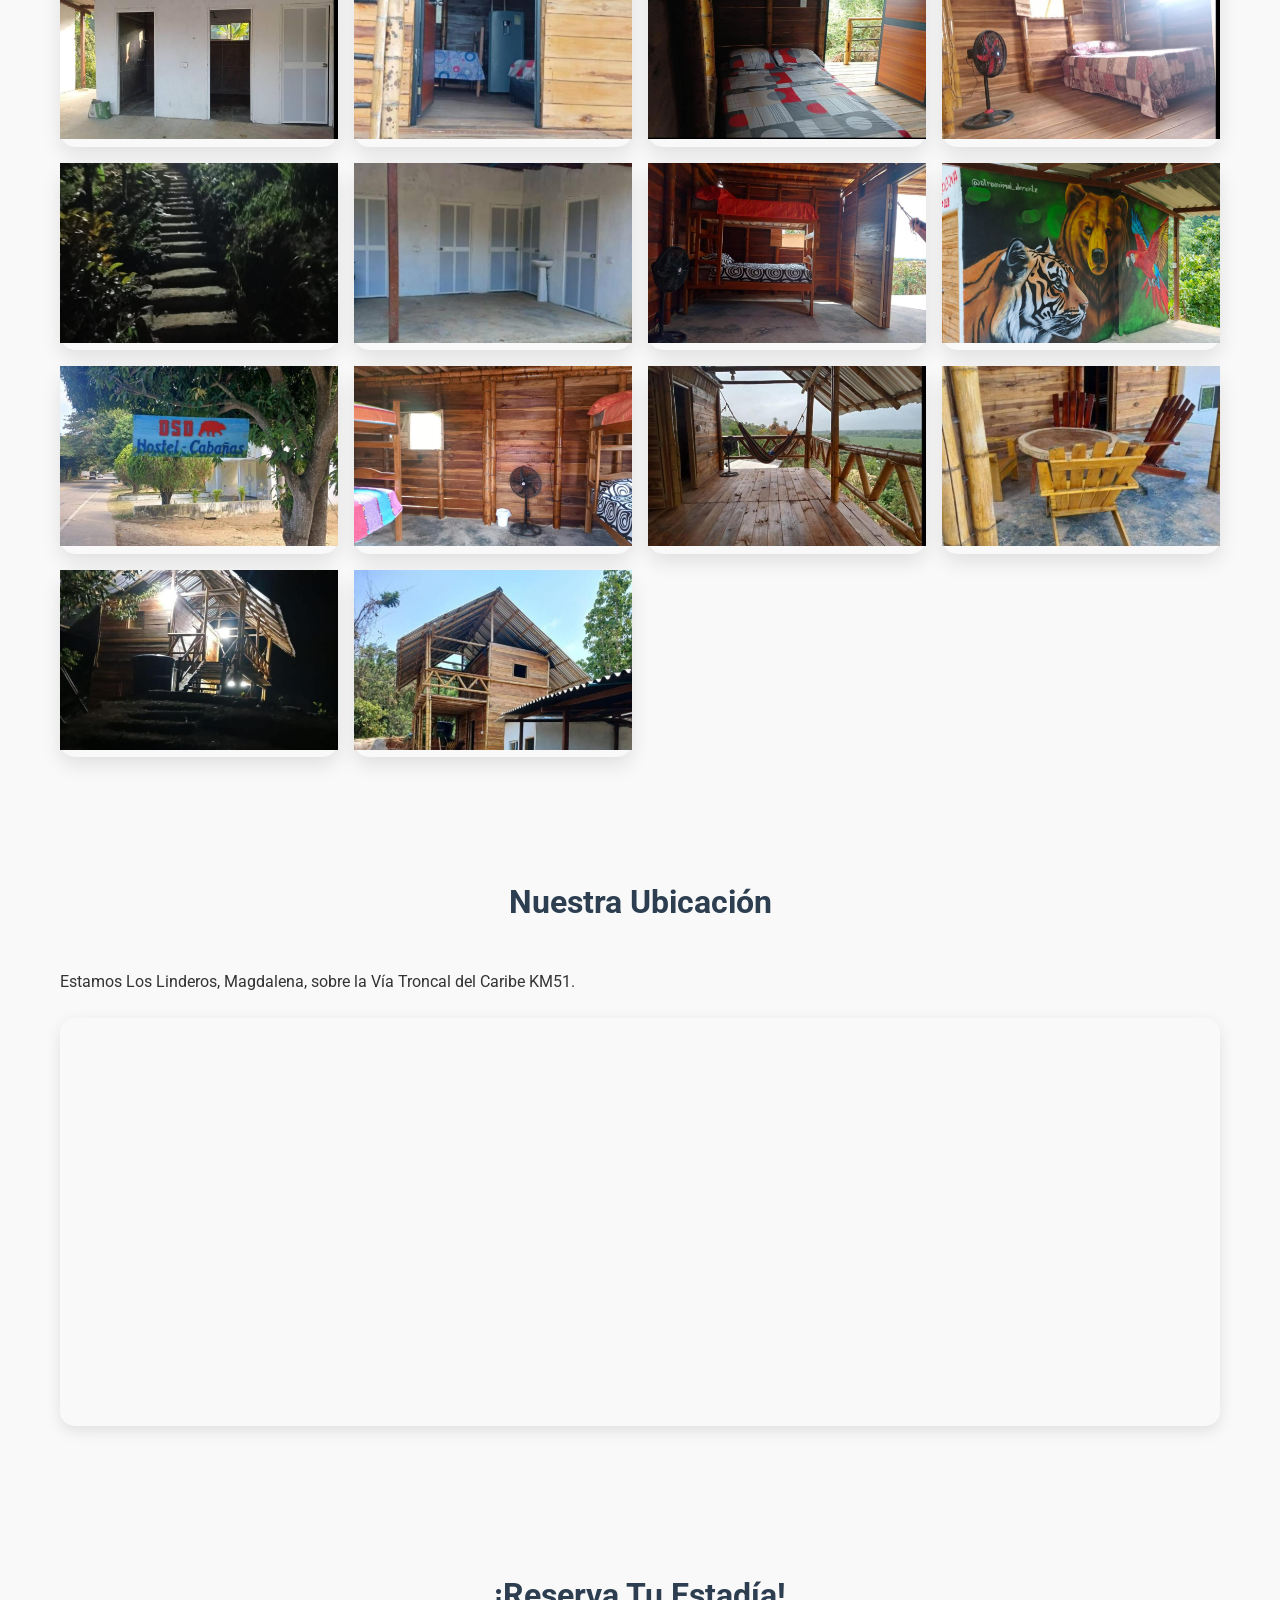
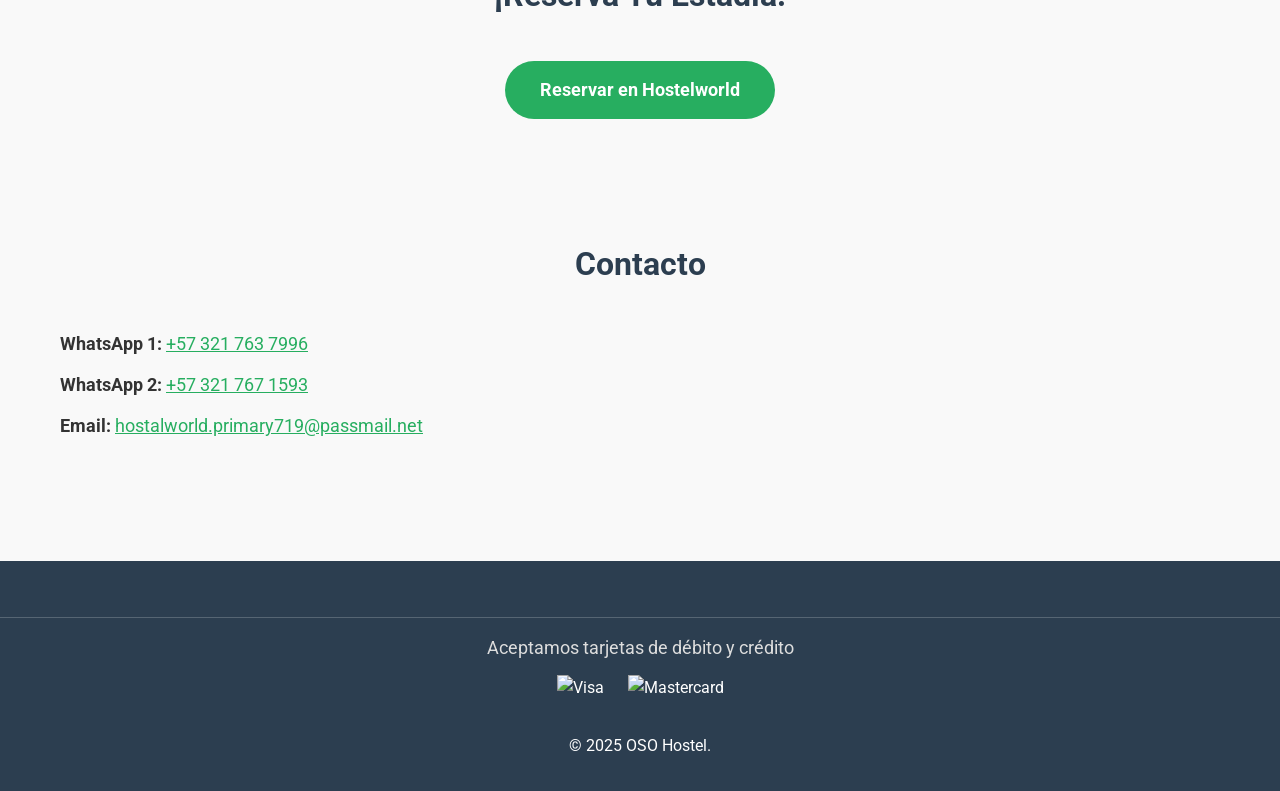
==== commit 23ad721b: "Update index.html" ====
--- a/index.html
+++ b/index.html
@@ -357,9 +357,6 @@
 
     <!-- Footer -->
     <footer>
-        <div class="container">
-            <p>© 2025 OSO Hostel.</p>
-        </div>
         <div class="payment-methods">
     <p data-en="We accept Debit and Credit Cards" data-es="Aceptamos tarjetas de débito y crédito">
         Aceptamos tarjetas de débito y crédito
@@ -373,6 +370,10 @@
              class="payment-logo">
     </div>
 </div>
+        <div class="container">
+            <p>© 2025 OSO Hostel.</p>
+        </div>
+        
     </footer>
 
     <!-- Language Script -->
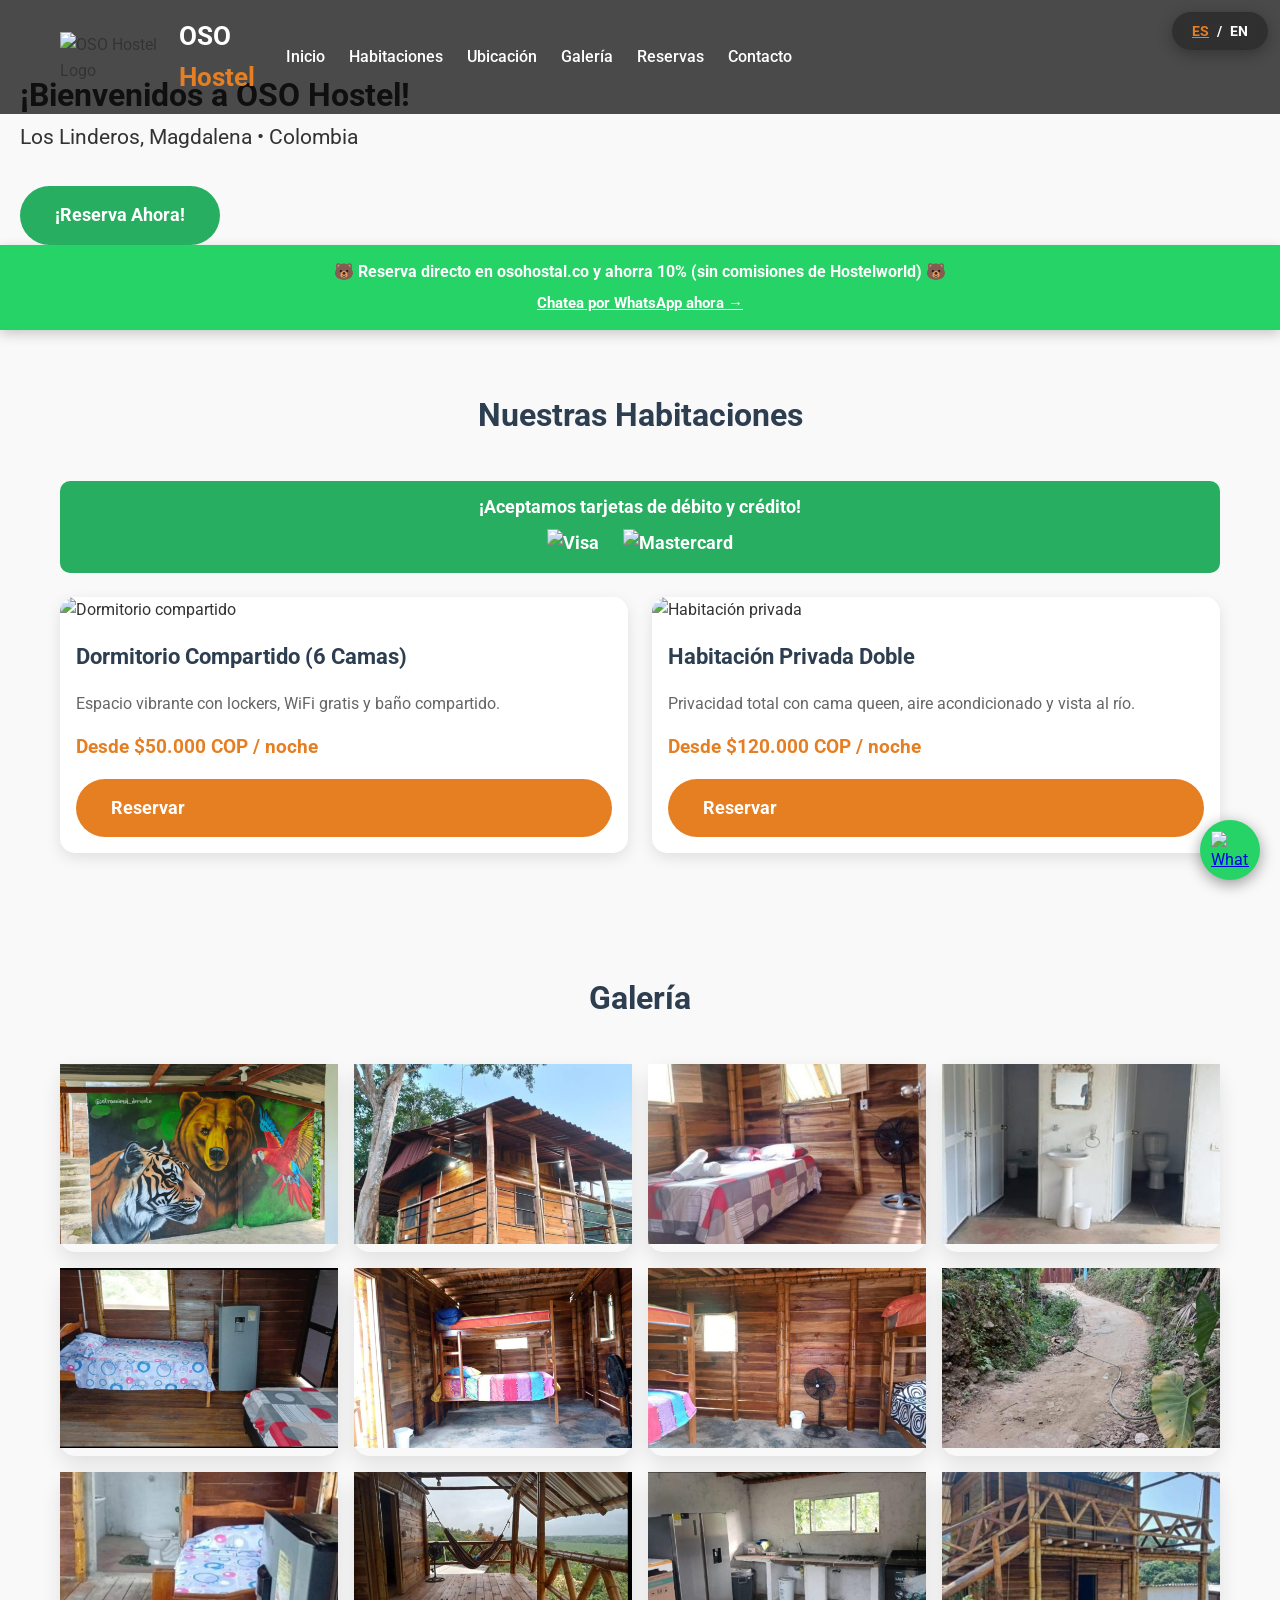
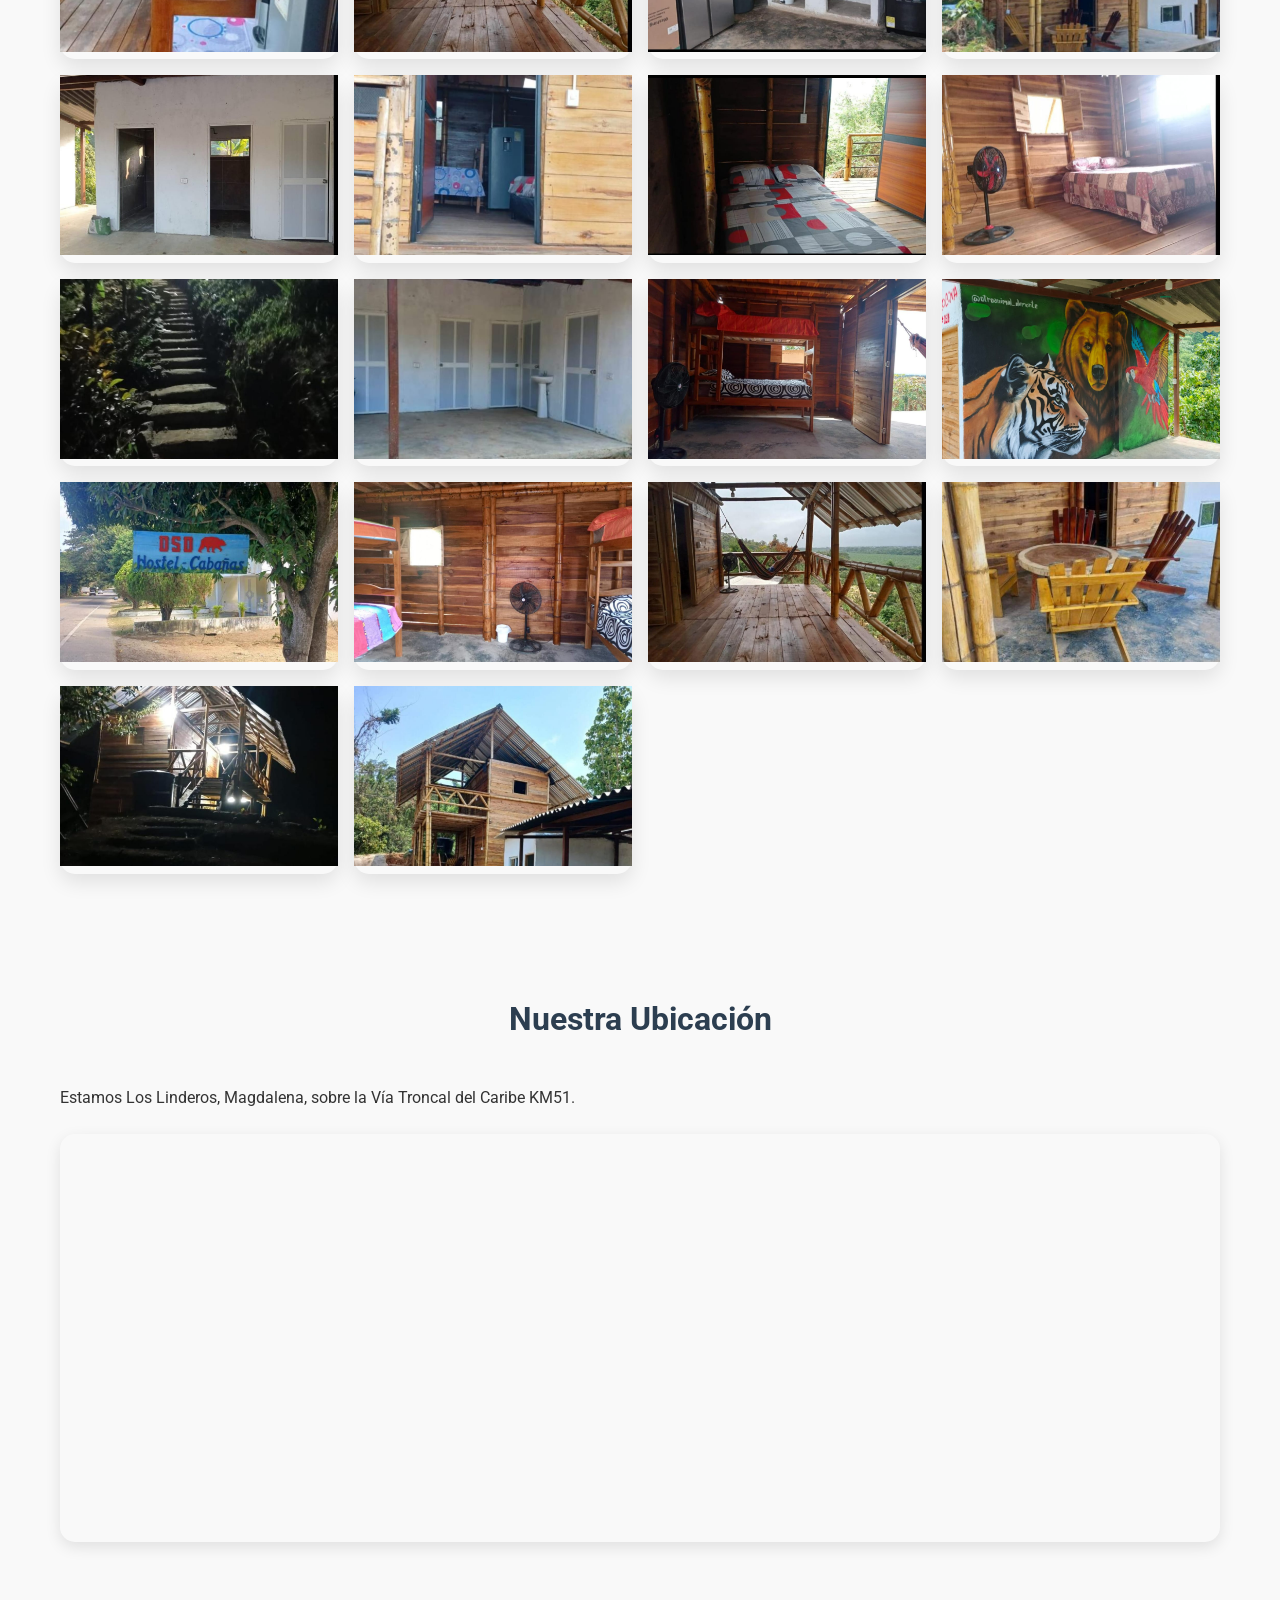
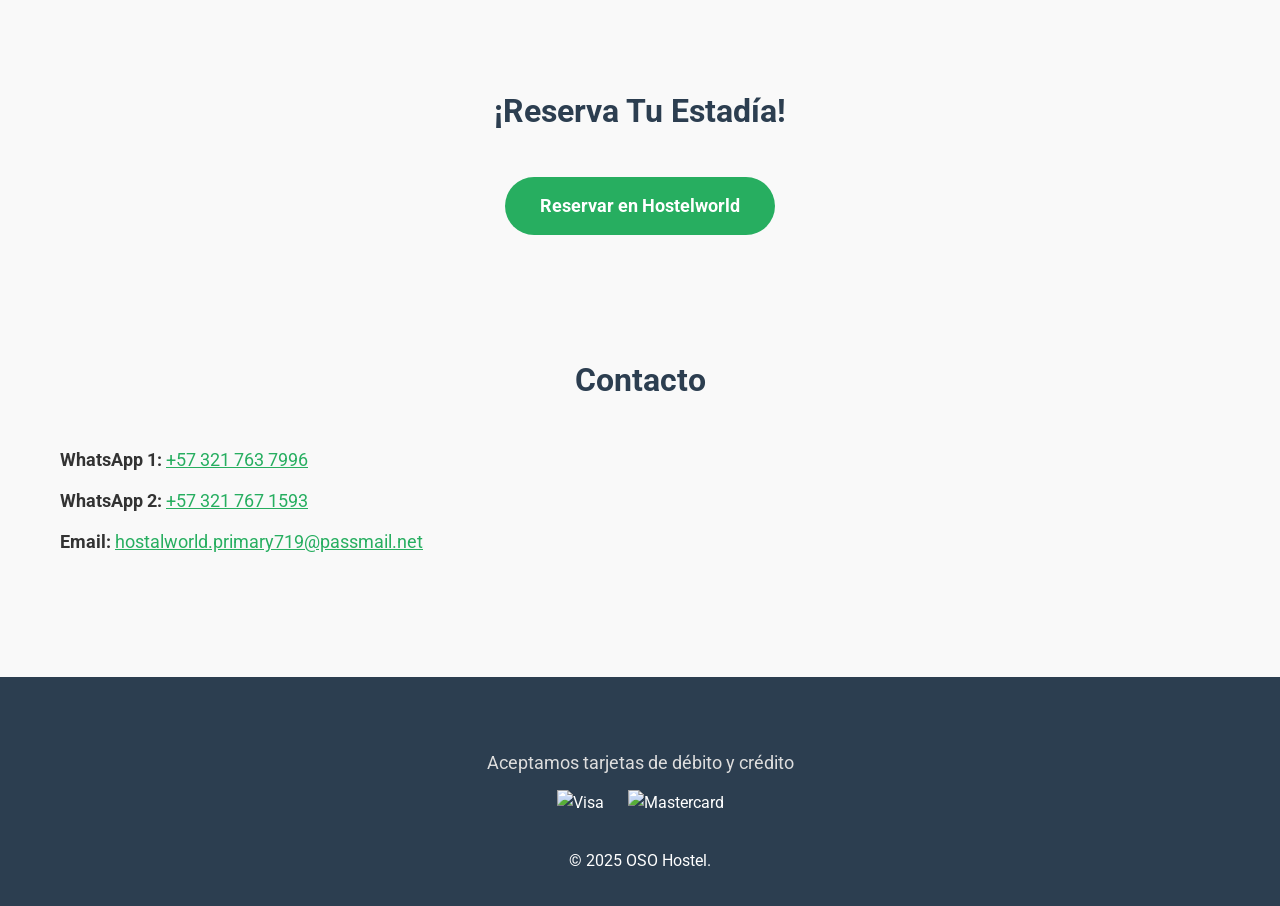
==== commit a92e0d93: "Update index.html" ====
--- a/index.html
+++ b/index.html
@@ -139,6 +139,15 @@
     <section id="habitaciones" class="rooms">
         <div class="container">
             <h2 data-en="Our Rooms" data-es="Nuestras Habitaciones">Nuestras Habitaciones</h2>
+            <div class="rooms-payment-banner">
+    <p data-en="We accept Debit & Credit Cards!" data-es="¡Aceptamos tarjetas de débito y crédito!">
+        ¡Aceptamos tarjetas de débito y crédito!
+    </p>
+    <div class="card-logos">
+        <img src="https://upload.wikimedia.org/wikipedia/commons/5/5e/Visa_Inc._logo.svg" alt="Visa" class="payment-logo">
+        <img src="https://upload.wikimedia.org/wikipedia/commons/a/a4/Mastercard_2019_logo.svg" alt="Mastercard" class="payment-logo">
+    </div>
+</div>
             <div class="rooms-grid">
                 <div class="room-card">
                     <img src="https://i.imgur.com/9r6iCiL.jpg" alt="Dormitorio compartido">
--- a/style.css
+++ b/style.css
@@ -360,7 +360,7 @@
     margin-top: 1.5rem;
     text-align: center;
     padding: 1rem 0;
-    border-top: 1px solid rgba(255,255,255,0.2); /* subtle separator */
+    
 }
 
 .payment-methods p {
@@ -402,3 +402,23 @@
         gap: 1rem;
     }
 }
+.rooms-payment-banner {
+    background: #27ae60;           /* your primary green from .btn-primary */
+    color: white;
+    text-align: center;
+    padding: 12px;
+    margin: 1.5rem 0;
+    border-radius: 10px;
+    font-weight: bold;
+    font-size: 1.1rem;
+}
+
+.rooms-payment-banner .card-logos {
+    margin-top: 8px;
+    gap: 1.5rem;
+}
+
+.rooms-payment-banner .payment-logo {
+    height: 32px;                  /* slightly smaller for banner */
+    filter: none;                  /* keep full color */
+}
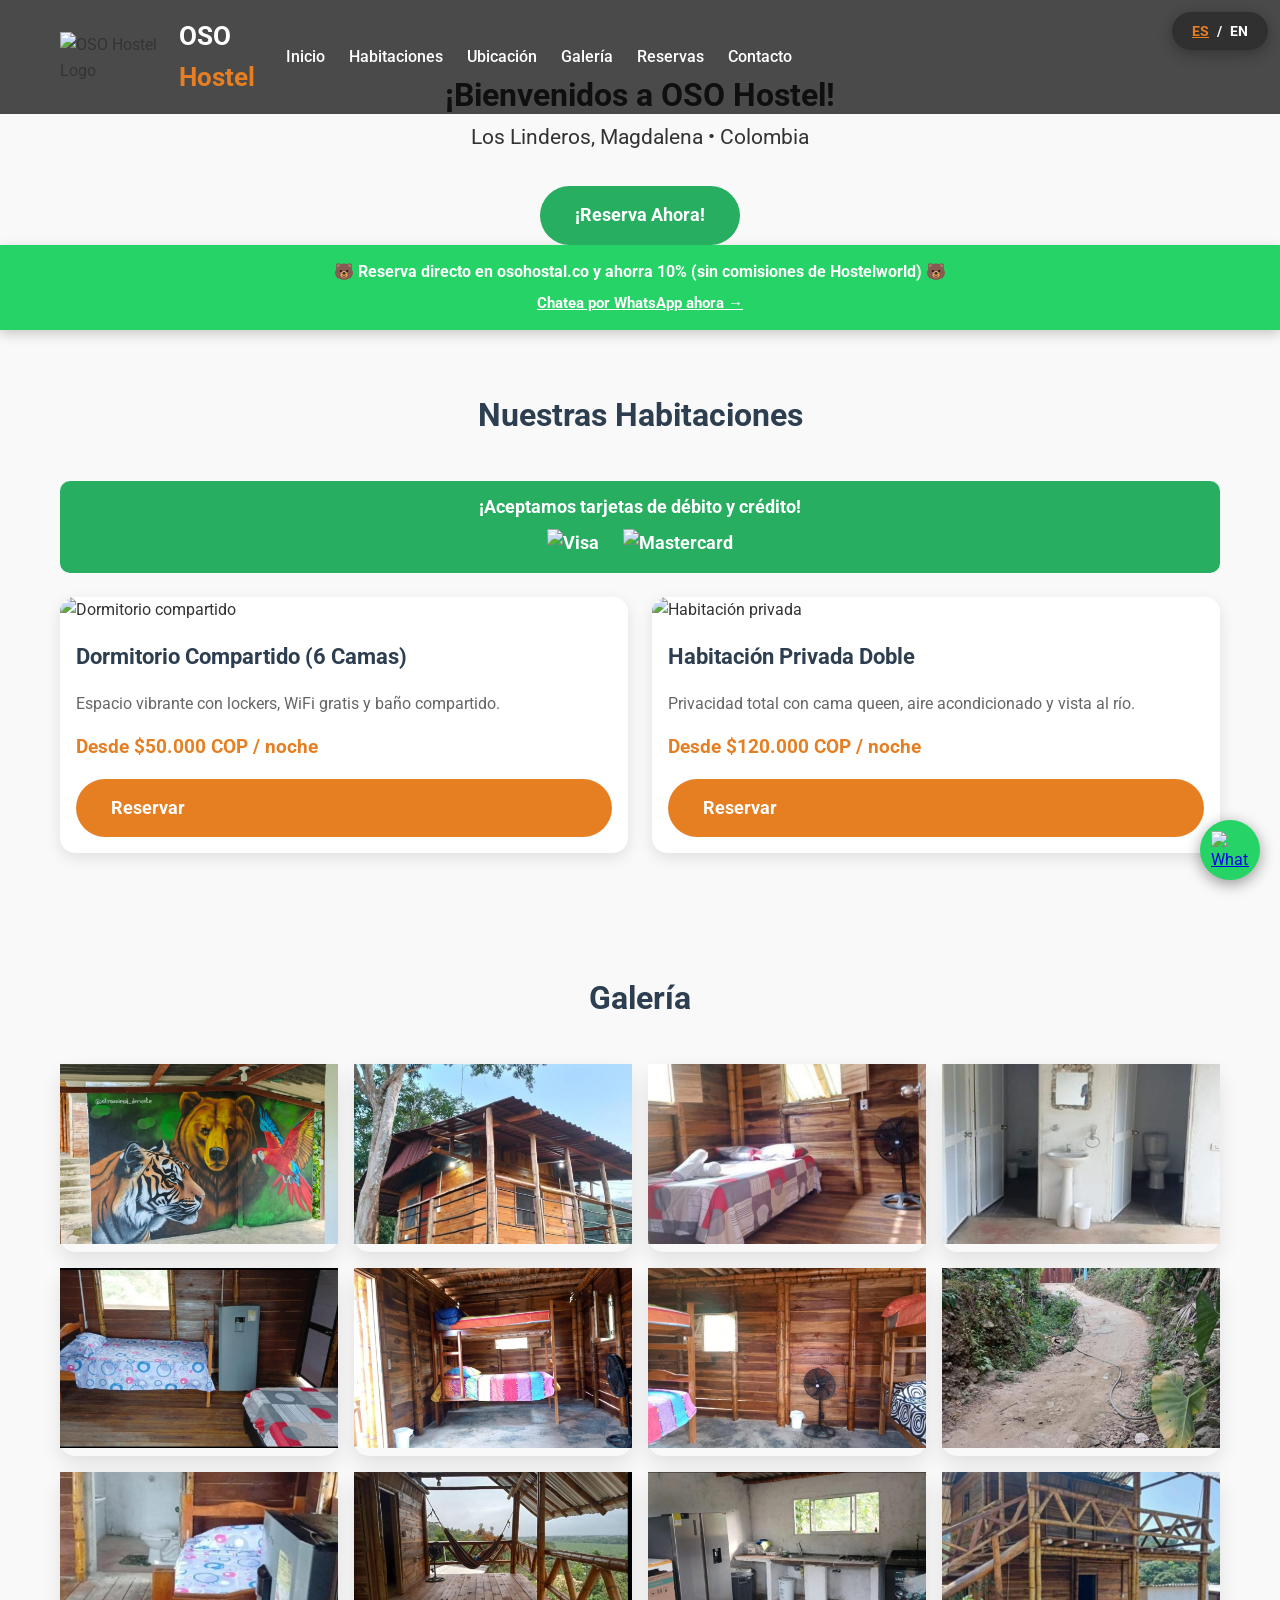
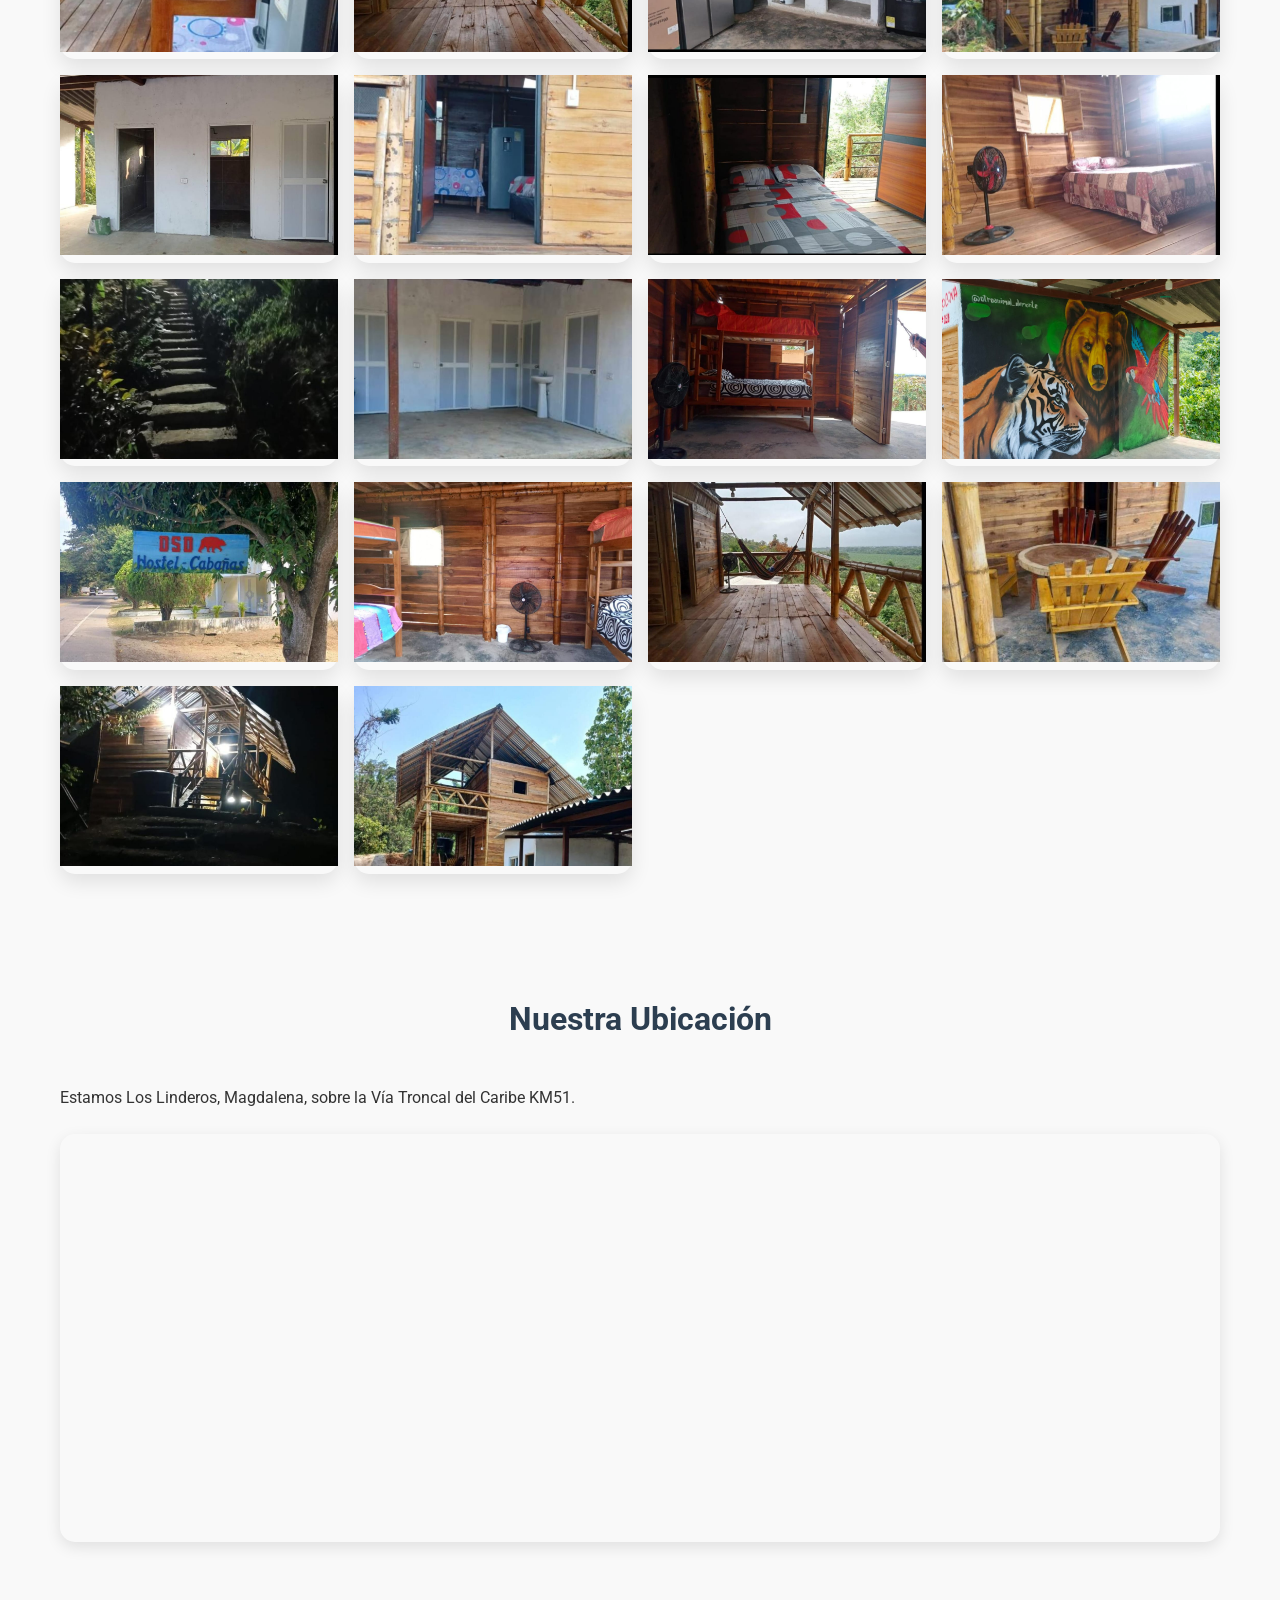
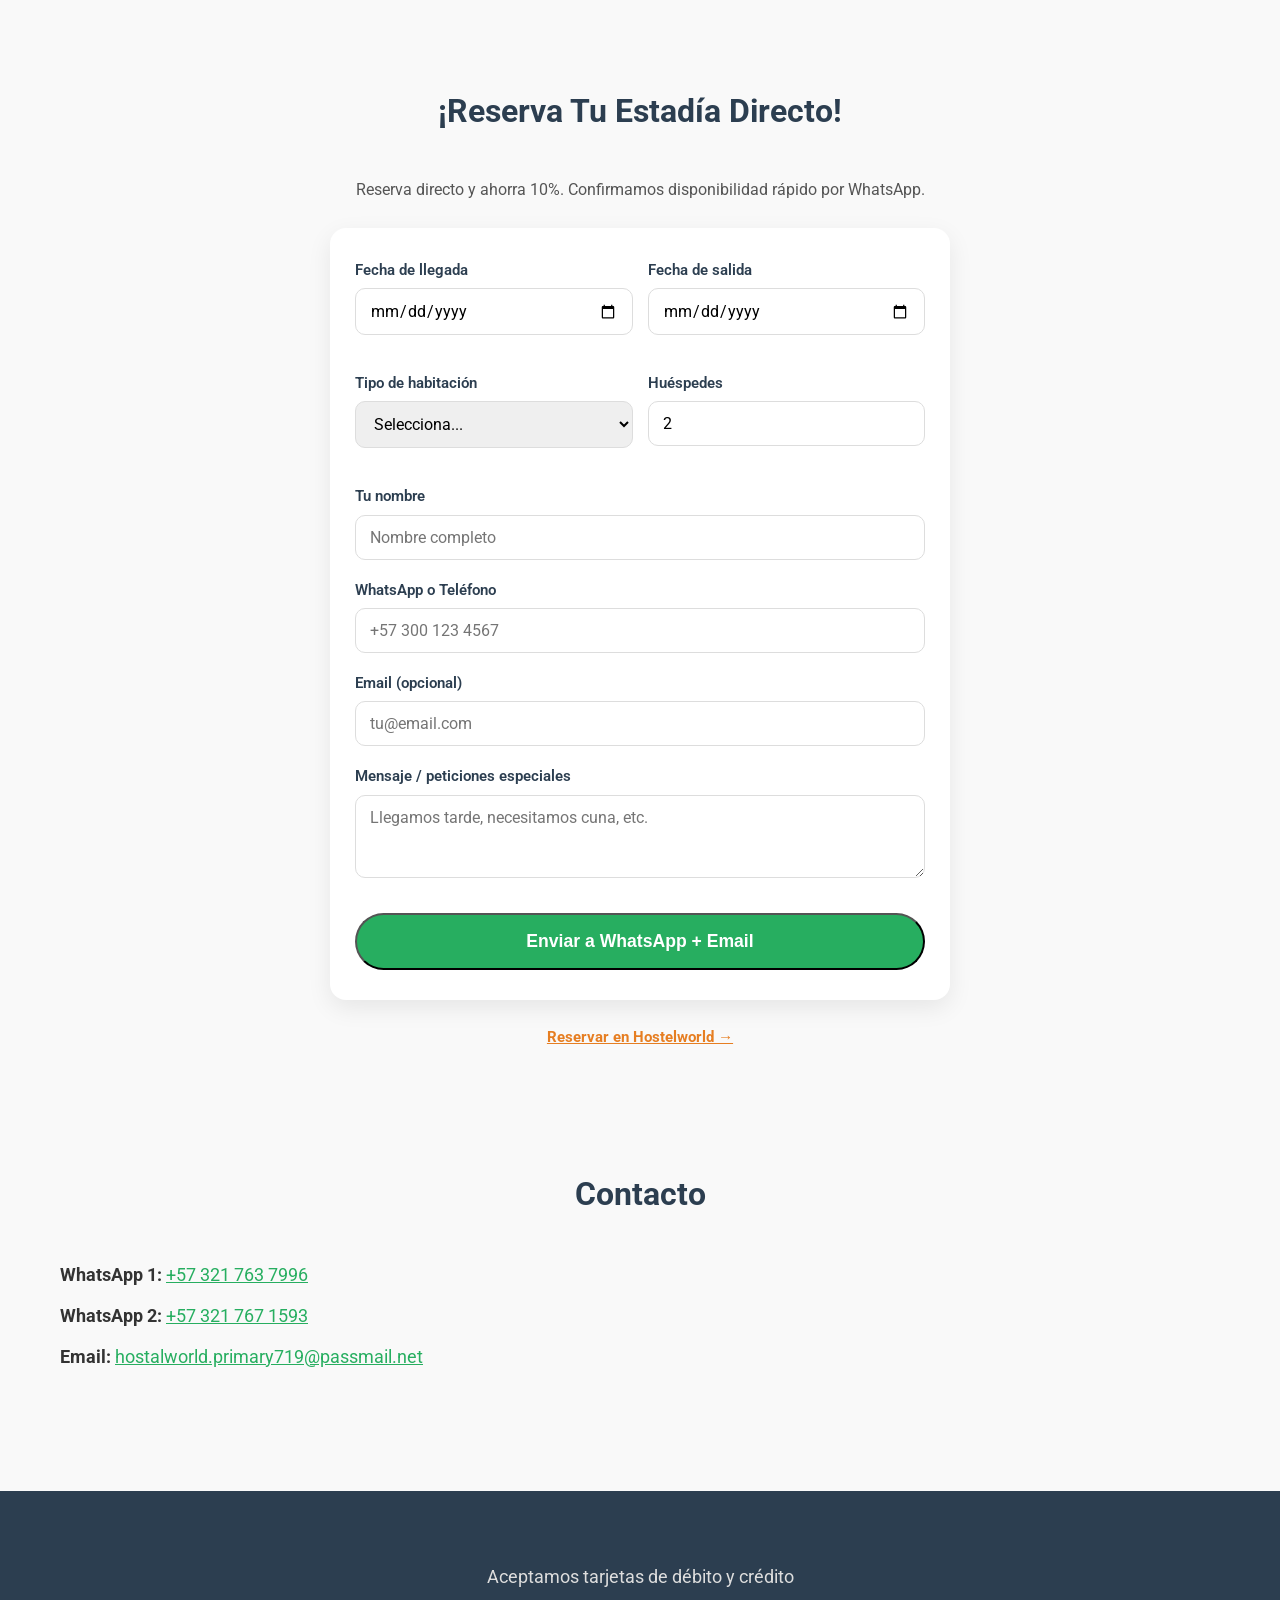
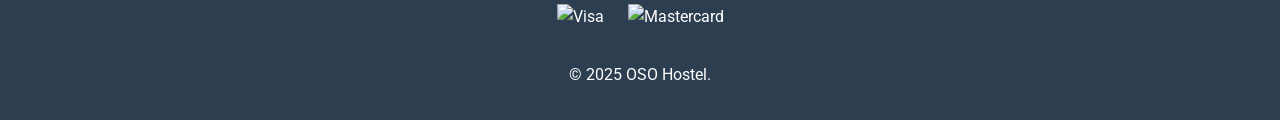
==== commit 885d97fc: "Update index.html" ====
--- a/index.html
+++ b/index.html
@@ -35,6 +35,67 @@
         .lang-toggle span{margin:0 5px;font-weight:bold}
         .lang-toggle .active{color:#e67e22;text-decoration:underline}
         .logo-img{height:50px;margin-right:10px}
+
+        /* ===== BOOKING FORM ===== */
+        .booking-form {
+            max-width: 620px;
+            margin: 0 auto;
+            background: white;
+            padding: 30px 25px;
+            border-radius: 16px;
+            box-shadow: 0 8px 25px rgba(0,0,0,0.08);
+        }
+
+        .form-row {
+            display: flex;
+            gap: 15px;
+            margin-bottom: 18px;
+        }
+
+        .form-group {
+            flex: 1;
+            margin-bottom: 18px;
+        }
+
+        .form-group label {
+            display: block;
+            font-weight: 600;
+            margin-bottom: 6px;
+            color: #2c3e50;
+            font-size: 0.95rem;
+        }
+
+        .form-group input,
+        .form-group select,
+        .form-group textarea {
+            width: 100%;
+            padding: 12px 14px;
+            border: 1px solid #ddd;
+            border-radius: 10px;
+            font-size: 1rem;
+            font-family: inherit;
+            transition: border-color 0.2s;
+        }
+
+        .form-group input:focus,
+        .form-group select:focus,
+        .form-group textarea:focus {
+            outline: none;
+            border-color: #e67e22;
+            box-shadow: 0 0 0 3px rgba(230, 126, 34, 0.15);
+        }
+
+        .booking-form .btn {
+            font-size: 1.1rem;
+            padding: 16px;
+        }
+
+        @media (max-width: 600px) {
+            .form-row {
+                flex-direction: column;
+                gap: 0;
+            }
+        }
     </style>
     <!-- Force HTTPS – fixes "Not secure" instantly -->
 <script>
@@ -159,9 +220,7 @@
                     <div class="price" data-en="From $50,000 COP / night" data-es="Desde $50.000 COP / noche">
                         Desde $50.000 COP / noche
                     </div>
-                    <a href="https://www.spanish.hostelworld.com/pwa/hosteldetails.php/OSO-Hostel/Buritaca/331575?from=2025-11-17&to=2025-11-18&guests=2&hpa_source=331575&hpa_rateplan_id=876023%7C2&hpa_room_id=1000094&utm_source=googlehotelfinder&utm_source=shared_property&utm_medium=clipboard&utm_campaign=331575&source=web_shared_property-331575"
-                       class="btn" target="_blank"
-                       data-en="Book" data-es="Reservar">Reservar</a>
+                    <a href="#reservas" class="btn" data-en="Book" data-es="Reservar">Reservar</a>
                 </div>
                 <div class="room-card">
                     <img src="https://i.imgur.com/hzIizVu.jpeg" alt="Habitación privada">
@@ -173,9 +232,7 @@
                     <div class="price" data-en="From $120,000 COP / night" data-es="Desde $120.000 COP / noche">
                         Desde $120.000 COP / noche
                     </div>
-                    <a href="https://www.spanish.hostelworld.com/pwa/hosteldetails.php/OSO-Hostel/Buritaca/331575?from=2025-11-17&to=2025-11-18&guests=2&hpa_source=331575&hpa_rateplan_id=876023%7C2&hpa_room_id=1000094&utm_source=googlehotelfinder&utm_source=shared_property&utm_medium=clipboard&utm_campaign=331575&source=web_shared_property-331575"
-                       class="btn" target="_blank"
-                       data-en="Book" data-es="Reservar">Reservar</a>
+                    <a href="#reservas" class="btn" data-en="Book" data-es="Reservar">Reservar</a>
                 </div>
             </div>
         </div>
@@ -341,16 +398,79 @@
         </div>
     </section>
 
-    <!-- Booking -->
+    <!-- Booking – Direct Form -->
     <section id="reservas" class="booking">
         <div class="container">
-            <h2 data-en="Book Your Stay" data-es="¡Reserva Tu Estadía!">¡Reserva Tu Estadía!</h2>
-            <div style="text-align:center;margin-top:20px;">
-                <a href="https://www.spanish.hostelworld.com/pwa/hosteldetails.php/OSO-Hostel/Buritaca/331575?from=2025-11-17&to=2025-11-18&guests=2&hpa_source=331575&hpa_rateplan_id=876023%7C2&hpa_room_id=1000094&utm_source=googlehotelfinder&utm_source=shared_property&utm_medium=clipboard&utm_campaign=331575&source=web_shared_property-331575"
-                   class="btn btn-primary" target="_blank">
-                    Reservar en Hostelworld
+            <h2 data-en="Book Your Stay Directly" data-es="¡Reserva Tu Estadía Directo!">¡Reserva Tu Estadía Directo!</h2>
+            
+            <p style="text-align:center; margin-bottom: 25px; color:#555;"
+               data-en="Book direct and save 10%. We’ll confirm availability quickly on WhatsApp."
+               data-es="Reserva directo y ahorra 10%. Confirmamos disponibilidad rápido por WhatsApp.">
+                Reserva directo y ahorra 10%. Confirmamos disponibilidad rápido por WhatsApp.
+            </p>
+
+            <form id="bookingForm" class="booking-form" onsubmit="return sendBooking(event)">
+                <div class="form-row">
+                    <div class="form-group">
+                        <label data-en="Check-in" data-es="Fecha de llegada">Fecha de llegada</label>
+                        <input type="date" id="checkin" name="checkin" required>
+                    </div>
+                    <div class="form-group">
+                        <label data-en="Check-out" data-es="Fecha de salida">Fecha de salida</label>
+                        <input type="date" id="checkout" name="checkout" required>
+                    </div>
+                </div>
+
+                <div class="form-row">
+                    <div class="form-group">
+                        <label data-en="Room type" data-es="Tipo de habitación">Tipo de habitación</label>
+                        <select id="room" name="room" required>
+                            <option value="" data-en="Select..." data-es="Selecciona...">Selecciona...</option>
+                            <option value="Dormitorio 6 camas" data-en="6-Bed Dorm" data-es="Dormitorio 6 camas">Dormitorio 6 camas</option>
+                            <option value="Habitación Privada Doble" data-en="Private Double Room" data-es="Habitación Privada Doble">Habitación Privada Doble</option>
+                        </select>
+                    </div>
+                    <div class="form-group">
+                        <label data-en="Guests" data-es="Huéspedes">Huéspedes</label>
+                        <input type="number" id="guests" name="guests" min="1" max="6" value="2" required>
+                    </div>
+                </div>
+
+                <div class="form-group">
+                    <label data-en="Your name" data-es="Tu nombre">Tu nombre</label>
+                    <input type="text" id="name" name="name" required placeholder="Nombre completo">
+                </div>
+
+                <div class="form-group">
+                    <label data-en="WhatsApp or Phone" data-es="WhatsApp o Teléfono">WhatsApp o Teléfono</label>
+                    <input type="tel" id="phone" name="phone" required placeholder="+57 300 123 4567">
+                </div>
+
+                <div class="form-group">
+                    <label data-en="Email (optional)" data-es="Email (opcional)">Email (opcional)</label>
+                    <input type="email" id="email" name="email" placeholder="tu@email.com">
+                </div>
+
+                <div class="form-group">
+                    <label data-en="Message / special requests" data-es="Mensaje / peticiones especiales">Mensaje / peticiones especiales</label>
+                    <textarea id="message" name="message" rows="3" placeholder="Llegamos tarde, necesitamos cuna, etc."></textarea>
+                </div>
+
+                <button type="submit" class="btn btn-primary" style="width:100%; margin-top:10px;">
+                    <span data-en="Send to WhatsApp + Email" data-es="Enviar a WhatsApp + Email">
+                        Enviar a WhatsApp + Email
+                    </span>
+                </button>
+            </form>
+
+            <p style="text-align:center; margin-top: 25px; font-size:0.95rem; color:#666;">
+                <span data-en="Prefer Hostelworld?" data-es="¿Prefieres Hostelworld?"></span>
+                <a href="https://www.spanish.hostelworld.com/pwa/hosteldetails.php/OSO-Hostel/Buritaca/331575" 
+                   target="_blank" style="color:#e67e22; font-weight:bold;"
+                   data-en="Book on Hostelworld →" data-es="Reservar en Hostelworld →">
+                    Reservar en Hostelworld →
                 </a>
-            </div>
+            </p>
         </div>
     </section>
 
@@ -408,10 +528,105 @@
     </script>
 
     <!-- Lightbox JS -->
-    <script src="https://cdnjs.cloudflare.com/ajax/libs/lightbox2/2.11.4/js/lightbox.min.js"></script><!-- Floating WhatsApp Button – paste right before </body> -->
-<a href="https://wa.me/573217637996" target="_blank" class="whatsapp-float" title="Chatea con nosotros en WhatsApp">
-    <img src="https://upload.wikimedia.org/wikipedia/commons/6/6b/WhatsApp.svg" alt="WhatsApp">
-</a>
+    <script src="https://cdnjs.cloudflare.com/ajax/libs/lightbox2/2.11.4/js/lightbox.min.js"></script>
+
+    <!-- Booking Form Script -->
+    <script>
+    function sendBooking(e) {
+        e.preventDefault();
+
+        const checkin  = document.getElementById('checkin').value;
+        const checkout = document.getElementById('checkout').value;
+        const room     = document.getElementById('room').value;
+        const guests   = document.getElementById('guests').value;
+        const name     = document.getElementById('name').value.trim();
+        const phone    = document.getElementById('phone').value.trim();
+        const email    = document.getElementById('email').value.trim();
+        const message  = document.getElementById('message').value.trim();
+
+        // Validation
+        if (!checkin || !checkout || !room || !name || !phone) {
+            alert('Por favor completa todos los campos obligatorios / Please fill all required fields');
+            return false;
+        }
+
+        if (new Date(checkout) <= new Date(checkin)) {
+            alert('La fecha de salida debe ser después de la llegada / Check-out must be after check-in');
+            return false;
+        }
+
+        // ===== Build the message =====
+        let text = `🐻 *Nueva solicitud de reserva - OSO Hostel*%0A%0A`;
+        text += `*Nombre:* ${name}%0A`;
+        text += `*WhatsApp del huésped:* ${phone}%0A`;
+        if (email) text += `*Email del huésped:* ${email}%0A`;
+        text += `*Llegada:* ${checkin}%0A`;
+        text += `*Salida:* ${checkout}%0A`;
+        text += `*Habitación:* ${room}%0A`;
+        text += `*Huéspedes:* ${guests}%0A`;
+        if (message) text += `*Mensaje:* ${message}%0A`;
+        text += `%0A---%0AEnviado desde osohostal.co`;
+
+        // ===== 1. First WhatsApp =====
+        const whatsapp1 = `https://wa.me/573217637996?text=${text}`;
+        window.open(whatsapp1, '_blank');
+
+        // ===== 2. Second WhatsApp (small delay so browser allows it) =====
+        setTimeout(() => {
+            const whatsapp2 = `https://wa.me/573217671593?text=${text}`;
+            window.open(whatsapp2, '_blank');
+        }, 800);
+
+        // ===== 3. Email =====
+        const subject = encodeURIComponent(`Nueva reserva OSO Hostel - ${name}`);
+        const body = encodeURIComponent(
+`Nueva solicitud de reserva desde la web:
+
+Nombre: ${name}
+WhatsApp: ${phone}
+Email: ${email || 'No proporcionado'}
+Llegada: ${checkin}
+Salida: ${checkout}
+Habitación: ${room}
+Huéspedes: ${guests}
+Mensaje: ${message || 'Ninguno'}
+
+---
+Enviado desde osohostal.co`
+        );
+
+        const mailto = `mailto:hostalworld.primary719@passmail.net?subject=${subject}&body=${body}`;
+        
+        // Small delay so it doesn't fight with WhatsApp
+        setTimeout(() => {
+            window.location.href = mailto;
+        }, 1500);
+
+        return false;
+    }
+
+    // Set minimum dates
+    document.addEventListener('DOMContentLoaded', function() {
+        const today = new Date().toISOString().split('T')[0];
+        const checkinInput = document.getElementById('checkin');
+        const checkoutInput = document.getElementById('checkout');
+
+        if (checkinInput) {
+            checkinInput.min = today;
+            checkinInput.addEventListener('change', function() {
+                checkoutInput.min = this.value;
+            });
+        }
+        if (checkoutInput) {
+            checkoutInput.min = today;
+        }
+    });
+    </script>
+
+    <!-- Floating WhatsApp Button -->
+    <a href="https://wa.me/573217637996" target="_blank" class="whatsapp-float" title="Chatea con nosotros en WhatsApp">
+        <img src="https://upload.wikimedia.org/wikipedia/commons/6/6b/WhatsApp.svg" alt="WhatsApp">
+    </a>
 
 <style>
 .whatsapp-float {
@@ -424,7 +639,7 @@
     border-radius: 50%;
     box-shadow: 0 4px 15px rgba(0,0,0,0.4);
     transition: all 0.3s ease;
-    background: #25d366;           /* WhatsApp green */
+    background: #25d366;
     display: flex;
     align-items: center;
     justify-content: center;
--- a/style.css
+++ b/style.css
@@ -159,10 +159,13 @@
     z-index: 1; 
 }
 
-.hero-content { 
-    position: relative; 
-    z-index: 2; 
+.hero-content {
+    position: relative;
+    z-index: 2;
     padding: 0 20px;
+    text-align: center;          /* This centers the text horizontally */
+    max-width: 900px;            /* Optional: prevents it from stretching too wide on large screens */
+    margin: 0 auto;              /* Centers the whole block if needed */
 }
 
 .hero h1 { 
